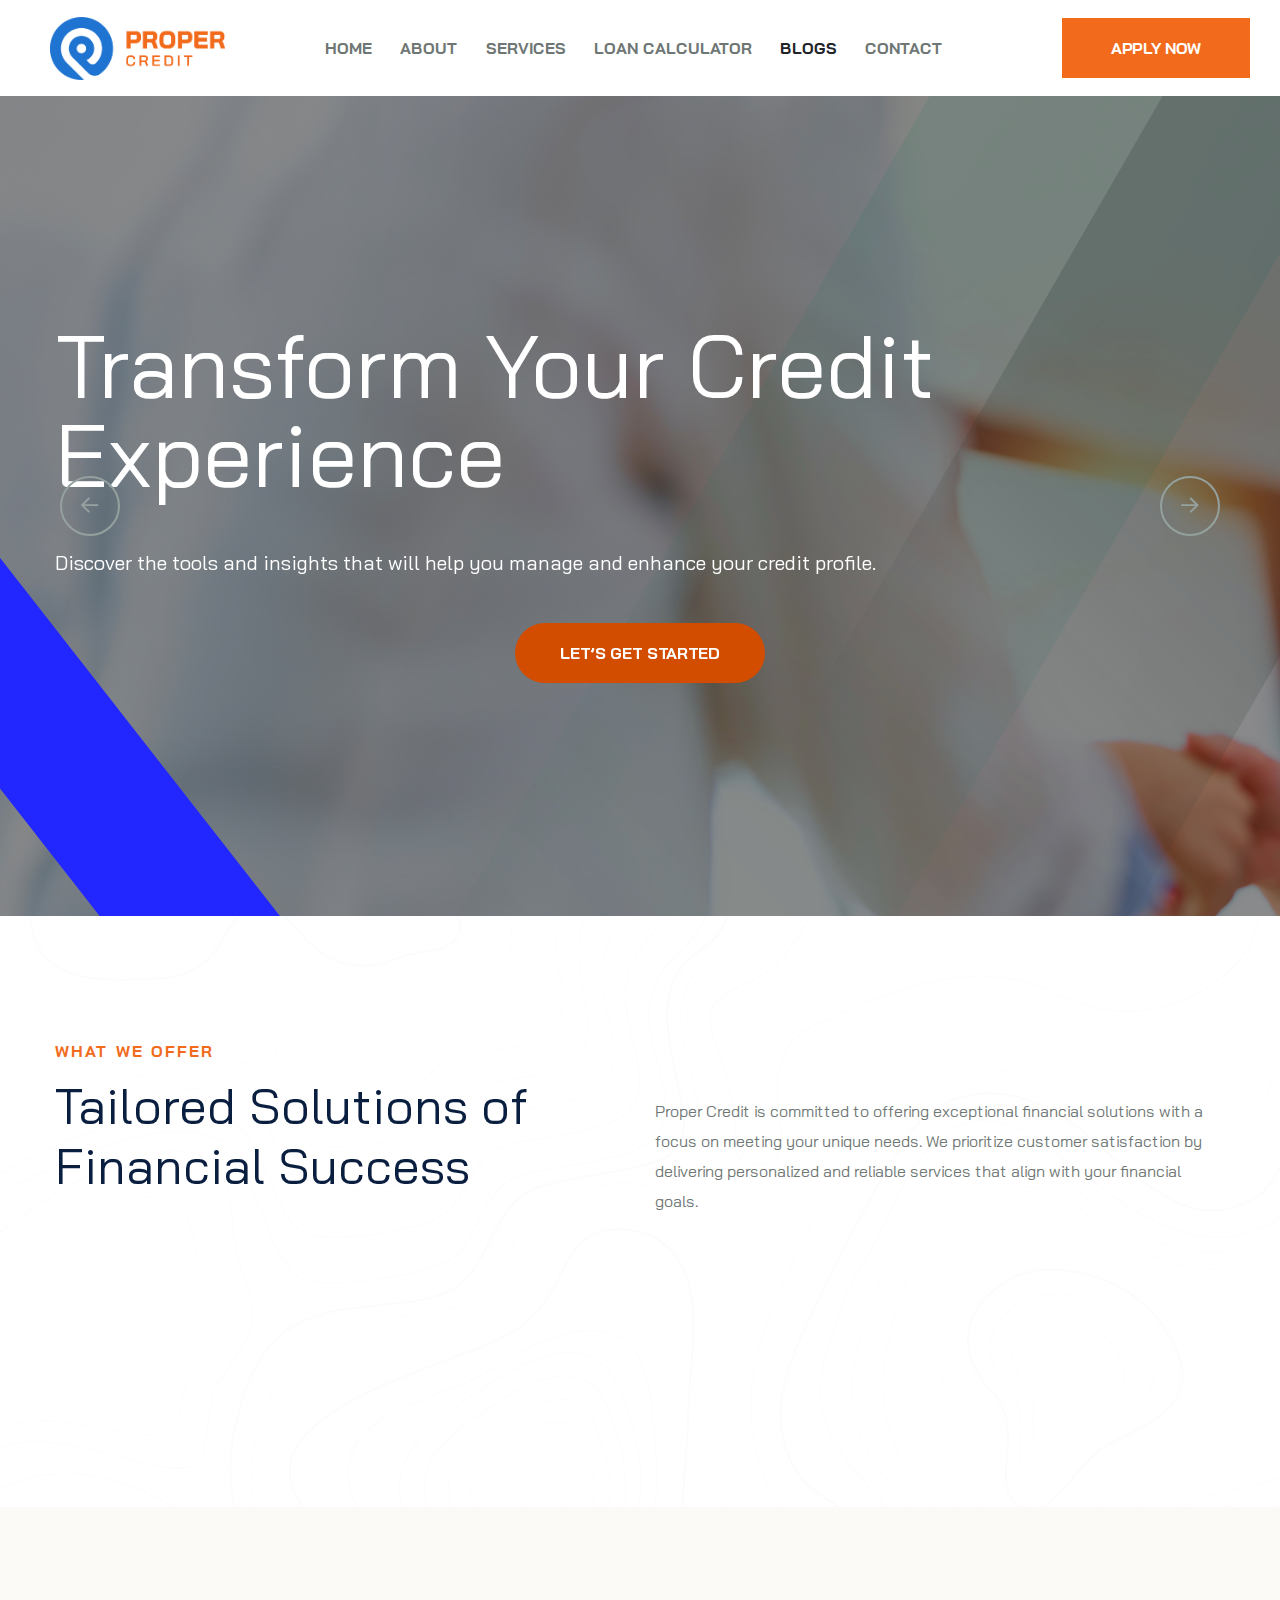
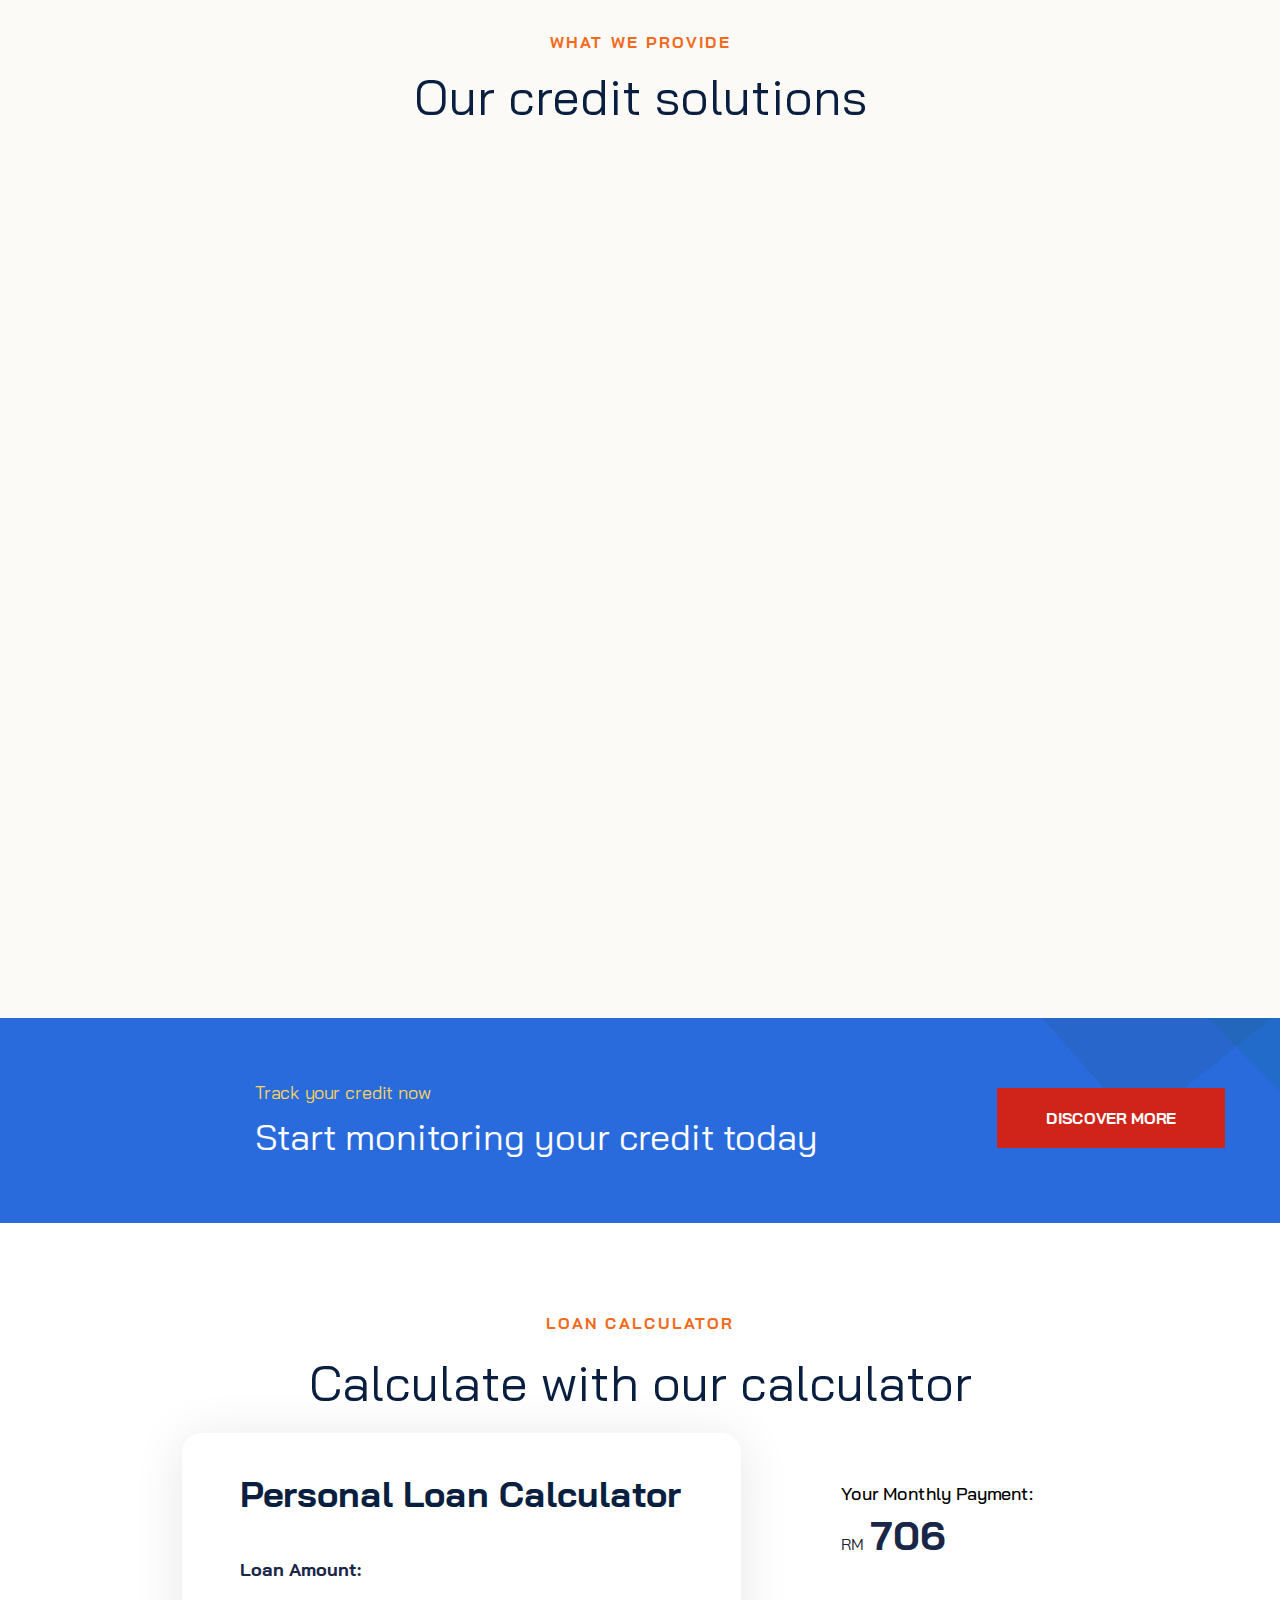
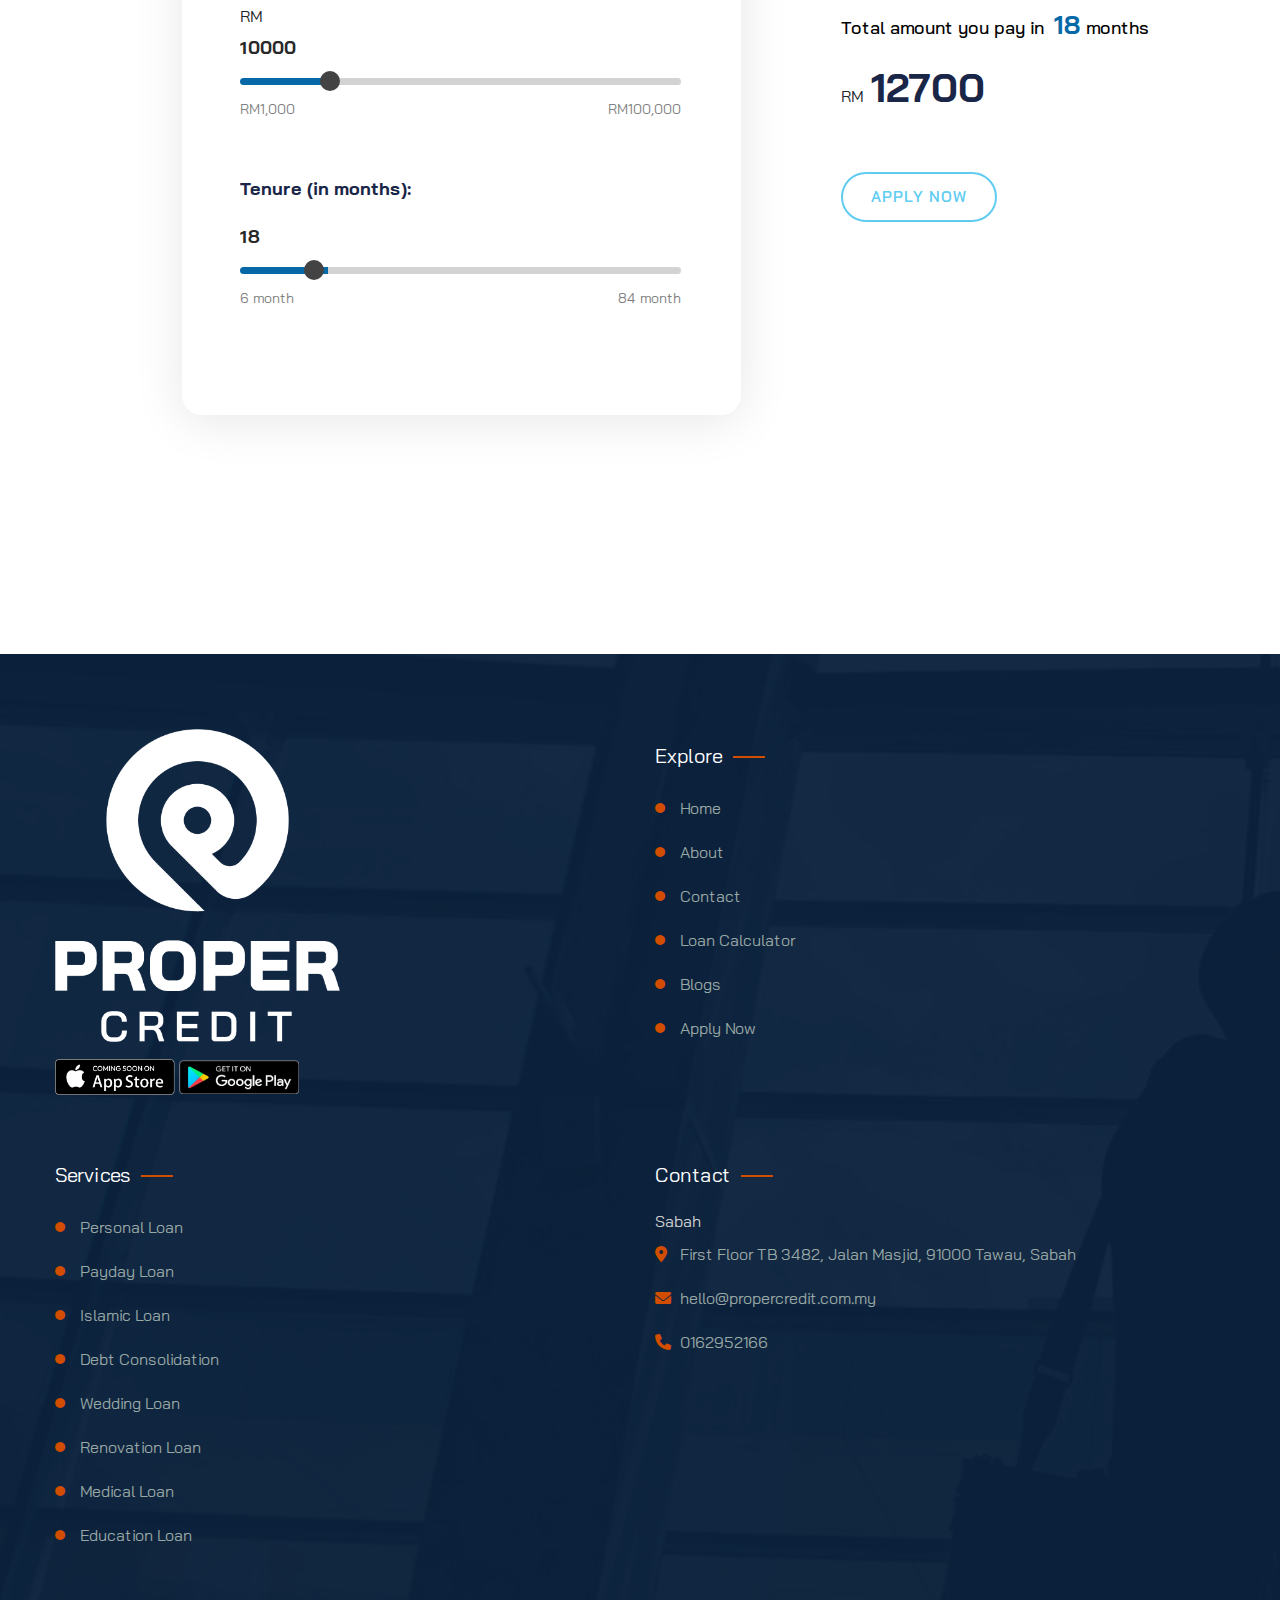
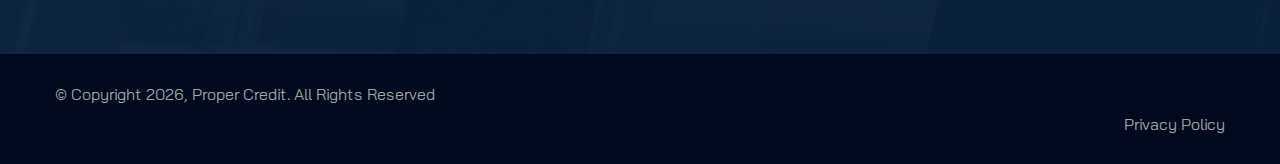
==== index.html @ 8c6d85bd "first commit" ====
<!doctype html>
<html class="no-js" lang="en">

<head>
   <meta charset="utf-8">
   <meta http-equiv="x-ua-compatible" content="ie=edge">
   <title>Proper Credit</title>
   <meta name="description" content="">
   <meta name="viewport" content="width=device-width, initial-scale=1">

   <!-- Place favicon.ico in the root directory -->
   <link rel="shortcut icon" type="image/x-icon" href="assets/img/logo/Proper Credit Logo - ICON.png">

   <!-- CSS here -->
   <link rel="stylesheet" href="assets/css/bootstrap.css">
   <link rel="stylesheet" href="assets/css/meanmenu.css">
   <link rel="stylesheet" href="assets/css/animate.css">
   <link rel="stylesheet" href="assets/css/swiper-bundle.css">
   <link rel="stylesheet" href="assets/css/slick.css">
   <link rel="stylesheet" href="assets/css/nouislider.css">
   <link rel="stylesheet" href="assets/css/magnific-popup.css">
   <link rel="stylesheet" href="assets/css/font-awesome-pro.css">
   <link rel="stylesheet" href="assets/css/flaticon.css">
   <link rel="stylesheet" href="assets/css/spacing.css">
   <link rel="stylesheet" href="assets/css/main.css">
</head>

<body>
   <!--[if lte IE 9]>
      <p class="browserupgrade">You are using an <strong>outdated</strong> browser. Please <a href="https://browsehappy.com/">upgrade your browser</a> to improve your experience and security.</p>
      <![endif]-->
   <!-- pre loader area start -->
   <div id="loading">
      <div id="loading-center">
         <div id="loading-center-absolute">
            <div class="object" id="object_one"></div>
            <div class="object" id="object_two"></div>
            <div class="object" id="object_three"></div>
            <div class="object" id="object_four"></div>
         </div>
      </div>
   </div>
   <!-- pre loader area end -->

<!-- back to top start -->
<div class="back-to-top-wrapper">
   <button id="back_to_top" type="button" class="back-to-top-btn">
      <svg width="12" height="7" viewBox="0 0 12 7" fill="none" xmlns="http://www.w3.org/2000/svg">
         <path d="M11 6L6 1L1 6" stroke="currentColor" stroke-width="1.5" stroke-linecap="round"
            stroke-linejoin="round" />
      </svg>
   </button>
</div>
<!-- back to top end -->
<!-- search popup start -->
<div class="search__popup z-index-8">
   <div class="container">
      <div class="row">
         <div class="col-xxl-12">
            <div class="search__wrapper">
               <div class="search__top d-flex justify-content-between align-items-center">
                  <div class="search__logo">
                     <a href="/"><img src="assets/img/logo/Proper Credit Logo - HORIZONTAL.png" alt=""></a>
                  </div>
                  <div class="search__close">
                     <button type="button" class="search__close-btn search-close-btn">
                        <svg width="18" height="18" viewBox="0 0 18 18" fill="none"
                           xmlns="http://www.w3.org/2000/svg">
                           <path d="M17 1L1 17" stroke="currentColor" stroke-width="1.5" stroke-linecap="round"
                              stroke-linejoin="round" />
                           <path d="M1 1L17 17" stroke="currentColor" stroke-width="1.5" stroke-linecap="round"
                              stroke-linejoin="round" />
                        </svg>
                     </button>
                  </div>
               </div>
               <!-- <div class="search__form">
                  <form action="#">
                     <div class="search__input">
                        <input class="search-input-field" type="text" placeholder="Type here to search...">
                        <span class="search-focus-border"></span>
                        <button type="submit">
                           <svg width="20" height="20" viewBox="0 0 20 20" fill="none"
                              xmlns="http://www.w3.org/2000/svg">
                              <path
                                 d="M9.55 18.1C14.272 18.1 18.1 14.272 18.1 9.55C18.1 4.82797 14.272 1 9.55 1C4.82797 1 1 4.82797 1 9.55C1 14.272 4.82797 18.1 9.55 18.1Z"
                                 stroke="currentColor" stroke-width="1.5" stroke-linecap="round"
                                 stroke-linejoin="round" />
                              <path d="M19.0002 19.0002L17.2002 17.2002" stroke="currentColor" stroke-width="1.5"
                                 stroke-linecap="round" stroke-linejoin="round" />
                           </svg>
                        </button>
                     </div>
                  </form>
               </div> -->
            </div>
         </div>
      </div>
   </div>
</div>
<div class="search-popup-overlay"></div>
<!-- search popup end -->
<!-- header area start -->
<header class="main-header d-none d-lg-block">
   <div class="tp-header">
      <div id="header-sticky" class="tp-header__wrapper-inner white-bg">
         <div class="tp-header__logo white-bg">
            <a href="/"><img src="assets/img/logo/Proper Credit Logo - HORIZONTAL.png" alt=""></a>
         </div>
         <div class="tp-header__main-header">
            <div class="tp-main-menu">
               <div class="tp-header__bottom d-flex align-items-center justify-content-between">
                  <div class="main-menu">
                     <div class="tp-header__wrapper-inner">
                        <div class="tp-header__menu text-center ">
                           <nav id="mobile-menu">
                              <ul>
                                 <li><a href="/">Home</a>
                                    <!-- <ul class="sub-menu">
                                       <li><a href="/">Home style 01</a></li>
                                       <li><a href="index-2">Home style 02</a></li>
                                       <li><a href="index-3">Home style 03</a></li>
                                    </ul> -->
                                 </li>
                                 <li><a href="about">About</a>
                                    <!-- <ul class="sub-menu">
                                       <li><a href="Insurance_01">Insurance 01</a></li>
                                       <li><a href="Insurance_02">Insurance 02</a></li>
                                       <li><a href="Insurance_03">Insurance 03</a></li>
                                       <li><a href="Insurance-details">Insurance Details</a></li>
                                    </ul> -->
                                 </li>

                                 <li><a href="Personal-Loan">Services</a>
                                    <ul class="sub-menu">
                                       <li><a href="Personal-Loan">Personal Loan</a></li>
                                       <li><a href="Payday-Loan">Payday Loan</a></li>
                                       <li><a href="Islamic-Loan">Islamic Loan</a></li>
                                       <li><a href="Debt-Consolidation">Debt Consolidation</a></li>
                                       <li><a href="Wedding-Loan">Wedding Loan</a></li>
                                       <li><a href="Renovation-Loan">Renovation Loan</a></li>
                                       <li><a href="Medical-Loan">Medical Loan</a></li>
                                       <li><a href="Education-Loan">Education Loan</a></li>
                                    </ul>
                                 </li>
                                 <li><a href="/?scrollTo=calculator" id="calculatorLink">Loan Calculator</a>
                                    <!-- <ul class="sub-menu">
                                       <li><a href="about">About</a></li>
                                       <li><a href="team">Team</a></li>
                                       <li><a href="team-details">Team Details</a></li>
                                       <li><a href="testimonial">Testimonial</a></li>
                                       <li><a href="pricing-tables">Pricing Tables</a></li>
                                       <li><a href="faqs">Faqs</a></li>
                                       <li><a href="error">Error</a></li>
                                    </ul> -->
                                 </li>
                                 <li><a>Blogs</a>
                                    <ul class="sub-menu">
                                       <li><a href="mangsa-scam">Avoid Scam</a></li>
                                       <li><a href="borrow-from">Loan</a></li>
                                    </ul>
                                 </li>
                                 <!-- <li><a href="our-blog">News</a>
                                    <ul class="sub-menu">
                                       <li><a href="our-blog">Blog</a></li>
                                       <li><a href="blog-details">Blog Details</a></li>
                                       <li><a href="blog-sidebar">Blog Sidebar</a></li>
                                    </ul>
                                 </li> -->
                                 <li><a href="contact">Contact</a></li>
                              </ul>
                           </nav>
                        </div>
                     </div>
                  </div> 
                  
                  <div class="tp-header__right-box d-flex justify-content-end align-items-center">
                     <div class="tp-header__right d-flex align-items-center">
                        
                        <div class="tp-header-btn">
                           <a class="tp-btn" href="apply-form">Apply Now</a>
                        </div>

                        <!-- language switcher -->
                        <!-- <div class="language-switch">
                           <div class="switch">
                              <input id="language-toggle" class="check-toggle check-toggle-round-flat" type="checkbox"
                              data-language="en">
                                 <label for="language-toggle"></label>
                                    <span class="on">EN</span>
                                       <span>&nbsp; | &nbsp;</span>
                                    <span class="off">&nbsp;BM</span>
                              </div>
                         </div>                         -->
                     <div class="sidebar__menu">
                        <a class="tp-menu-bar text-black" href="#"><i class="fa-solid fa-bars"></i></a>
                     </div>
                  </div>
               </div>
            </div>
         </div>
      </div>
   </div>
</header>
<div class="mobile-header d-lg-none ">
   <div class="container">
      <div class="row align-items-center">
         <div class="col-6">
            <div class="mobile__logo">
               <a href="/"><img src="assets/img/logo/Proper Credit Logo - HORIZONTAL.png" alt=""></a>
            </div>
         </div>
         <div class="col-6">
            <div class="mobile__menu text-end">
               <a class="tp-menu-bar" href="javascript:void(0)"><i class="fa-solid fa-bars"></i></a>
            </div>
         </div>
      </div>
   </div>
</div>
<!-- header area end -->
<!-- tp-offcanvus-area-start -->
<div class="tpoffcanvas-area">
   <div class="offcanvas__wrapper">
      <div class="tpoffcanvas">
         <div class="tpoffcanvas__close-btn">
            <button class="close-btn"><i class="fal fa-times"></i></button>
         </div>
         <div class="tpoffcanvas__logo">
            <a href="/"><img src="assets/img/logo/Proper Credit Logo - HORIZONTAL.png" alt=""></a>
         </div>
          <div class="mobile-menu"></div>

         <!-- language switcher -->
         <!-- <div class="language-switch">
            <div class="switch">
               <input id="language-toggle" class="check-toggle check-toggle-round-flat" type="checkbox"
               data-language="en">
                  <label for="language-toggle"></label>
                     <span class="on">EN</span>
                        <span>&nbsp; | &nbsp;</span>
                     <span class="off">&nbsp;BM</span>
               </div>
          </div> -->
          
         <!-- <div class="tpoffcanvas__contact">
            <h4 class="tpoffcanvas__title">Contacts</h4>
            <div class="tpoffcanvas__contact-content d-flex">
               <div class="tpoffcanvas__contact-content-icon">
                  <i class="fa-sharp fa-solid fa-location-dot"></i>
               </div>
               <div class="tpoffcanvas__contact-content-content">
                  <a
                     href="https://www.google.com/maps/search/86+Road+Broklyn+Street,+600+New+York,+USA/@40.6897806,-74.0278086,12z/data=!3m1!4b1">86
                     Road Broklyn Street, 600 </a>
               </div>
            </div>
            <div class="tpoffcanvas__contact-content d-flex">
               <div class="tpoffcanvas__contact-content-icon">
                  <i class="fa-solid fa-envelope"></i>
               </div>
               <div class="tpoffcanvas__contact-content-content">
                  <a href="mailto:needhelp@company.com"> Needhelp@company.com </a>
               </div>
            </div>
            <div class="tpoffcanvas__contact-content d-flex">
               <div class="tpoffcanvas__contact-content-icon">
                  <i class="fa-solid fa-phone"></i>
               </div>
               <div class="tpoffcanvas__contact-content-content">
                  <a href="tel:01310-069824"> +92 666 888 0000</a>
               </div>
            </div>
         </div>
         <div class="tpoffcanvas__social">
            <a class="icon facebook" href="#"><i class="fab fa-facebook-f"></i></a>
            <a class="icon twitter" href="#"><i class="fab fa-twitter"></i></a>
            <a class="icon youtube" href="#"><i class="fab fa-youtube"></i></a>
            <a class="icon linkedin" href="#"><i class="fab fa-linkedin"></i></a>
         </div> -->
      </div>
   </div>
</div>
<div class="body-overlay"></div>
   <!-- tp-offcanvus-area-end -->
   <!-- slider area start -->
   <div class="tp-slider__area p-relative">
      <div class="hero-active-3 swiper-container">
         <div class="swiper-wrapper">
            <div class="swiper-slide ">
               <div
                  class="slider-item single-slider tp-slider-overlay tp-slider__height d-flex align-items-center p-relative z-index-1 ">
                  <div class="tp-slider__bg" data-background="assets/img/bg/banner-1.jpg"></div>
                  <div class="tp-slider-3__bg-3"></div>
                  <div class="tp-slider-3__shap-left z-index-5"></div>
                  <div class="tp-slider-3__shap z-index-2">
                     <img class="shap-1" src="assets/img/slider/shape5.png" alt="">
                  </div>
                  <div class="container">
                     <div class="row">
                        <div class="col-xl-12">
                           <div class="tp-slider-3__content p-relative text-center z-index-1">
                              <h2 class="tp-slider-title mb-50">Transform Your Credit Experience</h2>
                              <p class="tp-slider-pragrap">Discover the tools and insights that will help you manage and enhance your credit profile.</p>
                              <div class="tp-slide-btn-box">
                                 <a class="tp-btn-3" href="about">let’s Get Started</a>
                              </div>
                           </div>
                        </div>
                     </div>
                  </div>
               </div>
            </div>
            <div class="swiper-slide ">
               <div
                  class="slider-item single-slider tp-slider-overlay tp-slider__height d-flex align-items-center p-relative z-index-1 ">
                  <div class="tp-slider__bg" data-background="assets/img/bg/banner-2.jpg"></div>
                  <div class="tp-slider-3__bg-3"></div>
                  <!-- <div class="tp-slider-3__shap-left z-index-5"></div> -->
                  <!-- <div class="tp-slider-3__shap z-index-2">
                     <img class="shap-1" src="assets/img/slider/shape5.png" alt="">
                  </div> -->
                  <div class="container">
                     <div class="row">
                        <div class="col-xl-12">
                           <div class="tp-slider-3__content p-relative text-center z-index-1">
                              <h2 class="tp-slider-title mb-50">Master Your Credit Future</h2>
                              <p class="tp-slider-pragrap">Gain access to expert advice and resources to shape a stronger financial future.</p>
                              <div class="tp-slide-btn-box">
                                 <a class="tp-btn-3" href="about">let’s Get Started</a>
                              </div>
                           </div>
                        </div>
                     </div>
                  </div>
               </div>
            </div>
            <div class="swiper-slide ">
               <div
                  class="slider-item single-slider tp-slider-overlay tp-slider__height d-flex align-items-center p-relative z-index-1 ">
                  <div class="tp-slider__bg" data-background="assets/img/bg/banner-3.jpg"></div>
                  <div class="tp-slider-3__bg-3"></div>
                  <div class="tp-slider-3__shap-left z-index-5"></div>
                  <div class="tp-slider-3__shap z-index-2">
                     <img class="shap-1" src="assets/img/slider/shape5.png" alt="">
                  </div>
                  <div class="container">
                     <div class="row">
                        <div class="col-xl-12">
                           <div class="tp-slider-3__content p-relative text-center z-index-1">
                              <h2 class="tp-slider-title mb-50">Navigate Credit with Confidence</h2>
                              <p class="tp-slider-pragrap">Empower yourself with knowledge and strategies to make informed financial decisions.</p>
                              <div class="tp-slide-btn-box">
                                 <a class="tp-btn-3 " href="about">let’s Get Started</a>
                              </div>
                           </div>
                        </div>
                     </div>
                  </div>
               </div>
            </div>
         </div>
      </div>
      <div class="tp-slider-3__nav slider-arrow-style">
         <button class="tpslick-prev"><i class="fa-regular fa-arrow-right"></i></button>
         <button class="tpslick-next"> <i class="fa-regular fa-arrow-left"></i></button>
      </div>
   </div>
   <!-- slider area end -->

   <!-- feature area start -->
   <div class="tp-feature-3__area p-relative fix pt-120 pb-100 white-bg">
      <div class="tp-feature-3__bg-amg">
         <img src="assets/img/features/features-shap-bg.png" alt="">
      </div>
      <div class="container">
         <div class="row">
            <div class="col-xl-6  col-lg-6">
               <div class="tp-section-box text-start mb-30">
                  <div class="tp-section-subtitle mb-10">WHAT WE OFFER</div>
                  <h2 class="tp-section-title mb-10"> Tailored Solutions  of Financial Success</h2>
               </div>
            </div>
            <div class="col-xl-6 col-lg-6">
               <p class="tp-section-pre mt-60">Proper Credit is committed to offering exceptional financial solutions with a focus on meeting your unique needs. We prioritize customer satisfaction by delivering personalized and reliable services that align with your financial goals. </p>
            </div>
         </div>
         <div class="row">
            <div class="col-xl-4 col-lg-4 col-md-6 col-sm-6">
               <div class=" swiper-slide tp-team-2__item text-center pt-30 wow fadeInUp" data-wow-duration="1.5s"
                  data-wow-delay="300ms">
                  
                  <div class="tp-team-2__content p-relative">
                     <!-- <div class="tp-team-2__share">
                        <a href="team-details"><i class="flaticon-lowest-price icon-large"></i></a>
                     </div> -->
                     <div class="tpchoose-3__icon">
                        <i class="flaticon-lowest-price"></i>
                     </div>
                     <h4 class="tp-team-titile">Low Interest Rates</h4>
                     <span>Regardless of the loan type, we have the <br>ability to cater your financial needs</span>
                  </div>
               </div>
            </div>
            <div class="col-xl-4 col-lg-4 col-md-6 col-sm-6">
               <div class=" swiper-slide tp-team-2__item text-center pt-30 wow fadeInUp" data-wow-duration="1.5s"
                  data-wow-delay="300ms">
                  <!-- <div class="tp-team-2__box fix">
                     <div class="tp-team-2__thumb">
                     </div>
                  </div> -->
                  <div class="tp-team-2__content p-relative">
                     <div class="tpchoose-3__icon">
                        <i class="flaticon-administration"></i>
                     </div>
                     <h4 class="tp-team-titile">Transparency</h4>
                     <span>We solve financial issues and keep you <br>informed throughout the process</span>
                  </div>
               </div>
            </div>
            <div class="col-xl-4 col-lg-4 col-md-6 col-sm-6">
               <div class=" swiper-slide tp-team-2__item text-center pt-30 wow fadeInUp" data-wow-duration="1.5s"
                  data-wow-delay="300ms">
                  
                  <div class="tp-team-2__content p-relative">
                     <div class="tpchoose-3__icon">
                        <i class="flaticon-cyber-security"></i>
                     </div>
                     <h4 class="tp-team-titile">Privacy & Confidentiality</h4>
                     <span>Priotizing your data privacy, adhering to the Personal Data Protection Act 2010</span>
                  </div>
               </div>
            </div>
         </div>
      </div>
   </div>
   <!-- feature area end -->
   <!---service area start-->
   <div class="searvice-area grey-bg-1 pt-120 pb-90">
      <div class="container">
         <div class="row">
            <div class="col-xxl-8 offset-xxl-2 col-xl-8 offset-xl-2 col-lg-10 offset-lg-1">
               <div class="tp-section-box text-center mb-30">
                  <div class="tp-section-subtitle mb-10">What We Provide </div>
                  <h2 class="tp-section-title mb-45">Our credit solutions </h2>
               </div>
            </div>
         </div>
         <div class="row">
            <div class="col-xl-3 col-lg-4 col-md-6 col-sm-6">
               <div class="tpservices wow fadeInUp" data-wow-duration="1.5s" data-wow-delay="100ms">
                  <div class="tpservices__item mb-30">
                     <div class="tpservices__thumb">
                        <div class="tpservices__service-icon">
                           <a href="Personal-Loan"><i class="fa-solid fa-arrow-right-long"></i></a>
                        </div>
                        <img src="assets/img/bg/Personal Loan 01.jpg" alt="">
                     </div>
                     <div class="tpservices__content text-left p-relative">
                        <div class="tpservices__icon">
                           <a href="Personal-Loan"> <i class="flaticon-car-insurance"></i></a>
                        </div>
                        <h3 class="tpservices__title text-bold">
                           <a href="Personal-Loan">Personal Loan</a>
                        </h3>
                        <p>Customized loans ensure manageable repayments</p>
                        <div class="tpservices__number">
                           <div class="tpservices__number-count">
                              <span>01</span>
                           </div>
                        </div>
                     </div>
                  </div>
               </div>
            </div>
            <div class="col-xl-3 col-lg-4 col-md-6 col-sm-6">
               <div class="tpservices wow fadeInUp" data-wow-duration="1.5s" data-wow-delay="300ms">
                  <div class="tpservices__item mb-30">
                     <div class="tpservices__thumb">
                        <div class="tpservices__service-icon z-index-2">
                           <a href="Payday-Loan"><i class="fa-solid fa-arrow-right-long"></i></a>
                        </div>
                        <img src="assets/img/bg/Payday Loan 01.jpg" alt="">
                     </div>
                     <div class="tpservices__content text-left p-relative">
                        <div class="tpservices__icon">
                           <!-- <a href="Insurance-details"> <i class="flaticon-house"></i></a> -->
                           <a href="Payday-Loan"><i class="flaticon-briefcase"></i></a>
                        </div>
                        <h3 class="tpservices__title text-bold">
                           <a href="Payday-Loan">Payday Loan</a>
                        </h3>
                        <p>Quick loan approvals for financial emergencies </p>
                        <div class="tpservices__number">
                           <div class="tpservices__number-count">
                              <span>02</span>
                           </div>
                        </div>
                     </div>
                  </div>
               </div>
            </div>
            <div class="col-xl-3 col-lg-4 col-md-6 col-sm-6">
               <div class="tpservices wow fadeInUp" data-wow-duration="1.5s" data-wow-delay="500ms">
                  <div class="tpservices__item mb-30">
                     <div class="tpservices__thumb">
                        <div class="tpservices__service-icon z-index-2">
                           <a href="Islamic-Loan"><i class="fa-solid fa-arrow-right-long"></i></a>
                        </div>
                        <img src="assets/img/bg/Islamic Loan 01.jpg" alt="">
                     </div>
                     <div class="tpservices__content text-left p-relative">
                        <div class="tpservices__icon">
                           <a href="Islamic-Loan"> <i class="flaticon-life-protection"></i></a>
                        </div>
                        <h3 class="tpservices__title text-bold">
                           <a href="Islamic-Loan">Islamic Loan</a>
                        </h3>
                        <p>Islamic loans strictly follow Shariah principles </p>
                        <div class="tpservices__number">
                           <div class="tpservices__number-count">
                              <span>03</span>
                           </div>
                        </div>
                     </div>
                  </div>
               </div>
            </div>
            <div class="col-xl-3 col-lg-4 col-md-6 col-sm-6">
               <div class="tpservices wow fadeInUp" data-wow-duration="1.5s" data-wow-delay="700ms">
                  <div class="tpservices__item mb-30">
                     <div class="tpservices__thumb">
                        <div class="tpservices__service-icon z-index-2">
                           <a href="Debt-Consolidation"><i class="fa-solid fa-arrow-right-long"></i></a>
                        </div>
                        <img src="assets/img/bg/Debt Consolidation 01.jpg" alt="">
                     </div>
                     <div class="tpservices__content text-left p-relative">
                        <div class="tpservices__icon">
                           <a href="Debt-Consolidation"><i class="flaticon-meeting"></i></a>
                        </div>
                        <h3 class="tpservices__title text-bold">
                           <a href="Debt-Consolidation">Debt Consolidation</a>
                        </h3>
                        <p>Consolidate debts to improve your credit score </p>
                        <div class="tpservices__number">
                           <div class="tpservices__number-count">
                              <span>04</span>
                           </div>
                        </div>
                     </div>
                  </div>
               </div>
            </div>
            <div class="col-xl-3 col-lg-4 col-md-6 col-sm-6">
               <div class="tpservices wow fadeInUp" data-wow-duration="1.5s" data-wow-delay="900ms">
                  <div class="tpservices__item mb-30">
                     <div class="tpservices__thumb">
                        <div class="tpservices__service-icon z-index-2">
                           <a href="Wedding-Loan"><i class="fa-solid fa-arrow-right-long"></i></a>
                        </div>
                        <img src="assets/img/bg/Wedding Loan 01.jpg" alt="">

                     </div>
                     <div class="tpservices__content text-left p-relative">
                        <div class="tpservices__icon">
                           <!-- <a href="Insurance-details"><i class="flaticon-briefcase"></i></a> -->
                           <a href="Wedding-Loan"> <i class="flaticon-diamond"></i></a>
                        </div>
                        <h3 class="tpservices__title text-bold">
                           <a href="Wedding-Loan">Wedding Loan</a>
                        </h3>
                        <p>Flexible wedding loans to fit your budget </p>
                        <div class="tpservices__number">
                           <div class="tpservices__number-count">
                              <span>05</span>
                           </div>
                        </div>
                     </div>
                  </div>
               </div>
            </div>
            <div class="col-xl-3 col-lg-4 col-md-6 col-sm-6">
               <div class="tpservices wow fadeInUp" data-wow-duration="1.5s" data-wow-delay="1100ms">
                  <div class="tpservices__item mb-30">
                     <div class="tpservices__thumb z-index-2">
                        <div class="tpservices__service-icon">
                           <a href="Renovation-Loan"><i class="fa-solid fa-arrow-right-long"></i></a>
                        </div>
                        <img src="assets/img/bg/Renovation Loan 01.jpg" alt="">

                     </div>
                     <div class="tpservices__content text-left p-relative">
                        <div class="tpservices__icon">
                           <!-- <a href="Insurance-details"><i class="flaticon-airplane"></i></a> -->
                           <a href="Renovation-Loan"> <i class="flaticon-house"></i></a>
                        </div>
                        <h3 class="tpservices__title text-bold">
                           <a href="Renovation-Loan">Renovation Loan</a>
                        </h3>
                        <p>Tailored loans for minor or major renovations </p>
                        <div class="tpservices__number">
                           <div class="tpservices__number-count">
                              <span>06</span>
                           </div>
                        </div>
                     </div>
                  </div>
               </div>
            </div>
            <div class="col-xl-3 col-lg-4 col-md-6 col-sm-6">
               <div class="tpservices wow fadeInUp" data-wow-duration="1.5s" data-wow-delay="1300ms">
                  <div class="tpservices__item mb-30">
                     <div class="tpservices__thumb z-index-2">
                        <div class="tpservices__service-icon">
                           <a href="Medical-Loan"><i class="fa-solid fa-arrow-right-long"></i></a>
                        </div>
                        <img src="assets/img/bg/Medical Loan 01.jpg" alt="">

                     </div>
                     <div class="tpservices__content text-left p-relative">
                        <div class="tpservices__icon">
                           <!-- <a href="Insurance-details"> <i class="flaticon-fire"></i></a> -->
                           <a href="Medical-Loan"><i class="flaticon-heartbeat"></i></a>
                        </div>
                        <h3 class="tpservices__title text-bold">
                           <a href="Medical-Loan">Medical Loan</a>
                        </h3>
                        <p>Quick funds for medical expenses available</p>
                        <div class="tpservices__number">
                           <div class="tpservices__number-count">
                              <span>07</span>
                           </div>
                        </div>
                     </div>
                  </div>
               </div>
            </div>
            <div class="col-xl-3 col-lg-4 col-md-6 col-sm-6">
               <div class="tpservices wow fadeInUp" data-wow-duration="1.5s" data-wow-delay="1500ms">
                  <div class="tpservices__item mb-30">
                     <div class="tpservices__thumb z-index-2">
                        <div class="tpservices__service-icon">
                           <a href="Education-Loan"><i class="fa-solid fa-arrow-right-long"></i></a>
                        </div>
                        <img src="assets/img/bg/Education Loan 01.jpg" alt="">
                     </div>
                     <div class="tpservices__content text-left p-relative">
                        <div class="tpservices__icon">
                           <a href="Education-Loan"> <i class="flaticon-solution"></i></a>
                        </div>
                        <h3 class="tpservices__title text-bold">
                           <a href="Education-Loan">Education Loan</a>
                        </h3>
                        <p>Education loans with competitive rates </p>
                        <div class="tpservices__number">
                           <div class="tpservices__number-count">
                              <span>08</span>
                           </div>
                        </div>
                     </div>
                  </div>
               </div>
            </div>
         </div>
      </div>
   </div>
   <!-- service area end -->
  
   

   <!-- cta area start -->
   <div class="tp-cta-3__area theme-bg fix p-relative pt-60 pb-55">
      <!-- <div class="tp-cta3-left-bg">
         <img class="w-100" src="assets/img/cta/cta-home.png" alt="">
      </div> -->
      <!-- <div class="tp-cta-3__shap">
         <img src="assets/img/cta/shap2.png" alt="">
      </div> -->
      <div class="tp-cta-3__shap2">
         <img src="assets/img/cta/shap3.png" alt="">
      </div>
      <div class="container">
         <div class="row align-items-center">
            <div class="offset-xl-2 col-xl-6 col-lg-8 col-md-8 col-sm-12 col-12">
               <div class="tp-cta-3__left">
                  <!-- <div class="tp-cta-3__icon">
                     <span> <i class="flaticon-claim"></i></span>
                  </div> -->
                  <div class="tp-cta-3__info">
                     <span class="sub-text-cta">Track your credit now</span>
                     <h3 class="cta-titile white-text">Start monitoring your credit today</h3>
                  </div>
               </div>
            </div>
            <div class="col-xl-4  col-lg-4 col-md-4 col-sm-12 col-12">
               <div class="tp-cta-3__right text-end">
                  <div class="tp-cta-3__btn">
                     <a class="tp-btn-black" href="about">DISCOVER MORE</a>
                  </div>
               </div>
            </div>
         </div>
      </div>
   </div>
   <!-- cta area end -->
   <!-- blog  area start -->
   <div class="projects-area projects-area-margin pt-85 mlr pb-100">
      
      <section id="calculator">
         <div class="tp-team-area mlr pb-90">
            <div class="container-fluid">
               <div class="row">
                  <div class="col-xxl-8 offset-xxl-2 col-xl-8 offset-xl-2 col-lg-10 offset-lg-1">
                     <div class="tp-section-box text-center">
                        <div class="tp-section-subtitle pb-15">LOAN CALCULATOR</div>
                        <h2 class="tp-section-title mb-20">Calculate with our calculator</h2>
                     </div>
                  </div>
               </div>
               <div class="row">
                  <div class="col-xl-12">
                     <!-- calculator function -->
            <div class="calculator">
               <div class="loan-calculator">
                 <div class="top">
                   <h2 id="textPersonalLoanCal" style="font-weight: bold;">Personal Loan Calculator</h2>
       
                   <form action="#">
                     <div class="group">
                       <label class="title" id="textLoanAmount">Loan Amount:</label>
                       <div class="calc_output">
                         <span>RM </span><input type="number" value="10000" class="loan-amount" id="mLoanShow2" readonly>
                       </div>
                       <input type="range" class="calc__input-range1" name="mLoan" id="mLoan" value="20000" min="1000"
                         max="100000" step="1000" oninput="updateLoanAmount(this.value)"
                         style="background: linear-gradient(to right, #0669A7 0%, #0669A7 20%, #d3d3d3 20%, #d3d3d3 100%)">
                       <div class="calc__placeholders"> <span>RM1,000</span> <span>RM100,000</span></div>
                     </div>
       
                     <div class="group">
                       <label class="title" id="textTenure">Tenure (in months):</label>
                       <div class="calc_output">
                         <input type="number" value="18" class="loan-tenure" id="mLoanShow3" readonly>
                       </div>
                       <input type="range" class="calc__input-range2" name="mLoan" id="mLoan3" value="18" min="6" max="84"
                         step="6" oninput="updateLoanTenure(this.value)"
                         style="background: linear-gradient(to right, #0669A7 0%, #0669A7 20%, #d3d3d3 20%, #d3d3d3 100%)">
                       <div class="calc__placeholders"> <span>6 month</span> <span>84 month</span></div>
                     </div>
                   </form>
                   <button class="calculate-btn">Calculate</button>
                 </div>
       
                 <div class="result">
                   <div class="left">
                     <div class="loan-emi">
                       <h3 class="title" id="textYourMonthlyPayment">Your Monthly Payment: </h3>
                       <div class="value-container">
                         <span>RM &nbsp;</span>
                         <div class="value">706</div>
                       </div>
                     </div>
       
                     <div class="total-interest">
                       <h3 class="title">Interest Paid Per Month: </h3>
                       <div class="value">1234</div>
                     </div>
       
                     <div class="total-amount">
                       <h3 class="title"><span id="textTotalAmountYouPay">Total amount you pay in &nbsp;</span><span
                           class="loan-tenure-value" id="loanTenureInputDefault">18</span> &nbsp;<span
                           id="textMonths">months</span></h3>
                       <div class="value-container">
                         <span>RM &nbsp;</span>
                         <div class="value">12700</div>
                       </div>
       
                     </div>
                     <a class="cal-apply-btn" href="apply-form" id="textApplyNow3">Apply Now</a>
                   </div>
                 </div>
               </div>
             </div>
      </section>
   </div>
   <!-- blog  area end -->

   <!-- footer  area start -->
<div class="footer__area" data-background="assets/img/footer/footer-img.jpg">
   <div class="footer__top pt-90 pb-60">
      <div class="container">
         <div class="row">
            <div class="col-xxl-3 col-lg-6 col-md-6  col-sm-6">
               <div class="footer__widget footer__widget-2 pb-30">
                  <div class="footer__widget footer__widget-1 pb-10">
                     <div class="footer__logo">
                        <div class="logo col-lg-6">
                           <a href="/">
                              <!-- <img src="assets/img/logo/Proper Credit Logo (White).png" alt=""> -->
                              <img src="assets/img/logo/Proper Credit Logo (White).png" alt="">
                           </a>
                           
                        </div>
                     </div>
                     <!-- <div class="footer_logo"> -->
                        <img class="app-link" src="assets/img/logo/app-store-coming-soon.png" alt="">
                         <img class="app-link" src="assets/img/logo/google-play-logo.png" alt="">
                     <!-- </div> -->
                      <!-- Social icons -->
                     <!-- <div class="footer__widget-content">
                        <div class="footer__widget-info">
                           <div class="footer__social">
                              <ul>
                                 <li><a href="#"><i class="fa-brands fa-facebook-f"></i></a></li>
                                 <li><a href="#"><i class="fa-brands fa-twitter"></i></a></li>
                                 <li><a href="#"><i class="fa-brands fa-linkedin-in"></i></a></li>
                                 <li><a href="#"><i class="fa-brands fa-pinterest-p"></i></a></li>
                              </ul>
                           </div>
                        </div>
                     </div> -->
                  </div>
                  <!-- <h4 class="footer__widget-title footer__widget-title-2">Explore</h4>
                  <div class="footer__contact-info tp-footer__icon-space">
                     
                     <ul>
                        <li>
                           <span>
                              <i class="fa-solid fa-circle-small"></i>
                           </span>
                           <a href="/">Home</a>
                        </li>
                        <li>
                           <span>
                              <i class="fa-solid fa-circle-small"></i>
                           </span>
                           <a href='about'>About Us</a>
                        </li>
                        <li>
                           <span>
                              <i class="fa-solid fa-circle-small"></i>
                           </span>
                           <a href="contact">Contact Us</a>
                        </li>
                        <li>
                           <span>
                              <i class="fa-solid fa-circle-small"></i>
                           </span>
                           <a href="">Personal Loan Calculator</a>
                        </li>
                        <li>
                           <span>
                              <i class="fa-solid fa-circle-small"></i>
                           </span>
                           <a href="mangsa-scam">Blogs</a>
                        </li>
                        <li>
                           <span>
                              <i class="fa-solid fa-circle-small"></i>
                           </span>
                           <a href="apply-form">Apply Now</a>
                        </li>

                     </ul>
                  </div> -->
               </div>
            </div>
            <div class="col-xxl-3 col-lg-6 col-md-6 col-sm-6">
               <div class="footer__widget footer__widget-2 pb-30">
                  <!-- explore -->
                  <h4 class="footer__widget-title footer__widget-title-2">Explore</h4>
                  <div class="footer__contact-info tp-footer__icon-space">
                     
                     <ul>
                        <li>
                           <span>
                              <i class="fa-solid fa-circle-small"></i>
                           </span>
                           <a href="/">Home</a>
                        </li>
                        <li>
                           <span>
                              <i class="fa-solid fa-circle-small"></i>
                           </span>
                           <a href='about'>About</a>
                        </li>
                        <li>
                           <span>
                              <i class="fa-solid fa-circle-small"></i>
                           </span>
                           <a href="contact">Contact</a>
                        </li>
                        <li>
                           <span>
                              <i class="fa-solid fa-circle-small"></i>
                           </span>
                           <a href="/?scrollTo=calculator" id="calculatorLink">Loan Calculator</a>
                        </li>
                        <li>
                           <span>
                              <i class="fa-solid fa-circle-small"></i>
                           </span>
                           <a href="mangsa-scam">Blogs</a>
                        </li>
                        <li>
                           <span>
                              <i class="fa-solid fa-circle-small"></i>
                           </span>
                           <a href="apply-form">Apply Now</a>
                        </li>

                     </ul>
                  </div>
                  <!-- explore ends-->
                  <!-- <h4 class="footer__widget-title footer__widget-title-2">Services</h4>
                  <div class="footer__contact-info tp-footer__icon-space">
                     
                     <ul>
                        
                        <li>
                           <span>
                              <i class="fa-solid fa-circle-small"></i>
                           </span>
                           <a href="Personal-Loan" target="_blank">Personal Loan</a>
                        </li>
                        <li>
                           <span>
                              <i class="fa-solid fa-circle-small"></i>
                           </span>
                           <a href="Payday-Loan">Payday Loan</a>
                        </li>
                        <li>
                           <span>
                              <i class="fa-solid fa-circle-small"></i>
                           </span>
                           <a href="Islamic-Loan">Islamic Loan</a>
                        </li>
                        <li>
                           <span>
                              <i class="fa-solid fa-circle-small"></i>
                           </span>
                           <a href="Debt-Consolidation">Debt Consolidation</a>
                        </li>
                        <li>
                           <span>
                              <i class="fa-solid fa-circle-small"></i>
                           </span>
                           <a href="Wedding-Loan">Wedding Loan</a>
                        </li>
                        <li>
                           <span>
                              <i class="fa-solid fa-circle-small"></i>
                           </span>
                           <a href="Renovation-Loan">Renovation Loan</a>
                        </li>
                        <li>
                           <span>
                              <i class="fa-solid fa-circle-small"></i>
                           </span>
                           <a href="Medical-Loan">Medical Loan</a>
                        </li>
                        <li>
                           <span>
                              <i class="fa-solid fa-circle-small"></i>
                           </span>
                           <a href="Education-Loan">Education Loan</a>
                        </li>
                     </ul>
                  </div> -->
               </div>
            </div>
            <div class="col-xxl-3 col-lg-6 col-md-6 col-sm-6">
               <div class="footer__widget footer__widget-2 pb-30">
                  <!-- services -->
                  <h4 class="footer__widget-title footer__widget-title-2">Services</h4>
                  <div class="footer__contact-info tp-footer__icon-space">
                     
                     <ul>
                        
                        <li>
                           <span>
                              <i class="fa-solid fa-circle-small"></i>
                           </span>
                           <a href="Personal-Loan" target="_blank">Personal Loan</a>
                        </li>
                        <li>
                           <span>
                              <i class="fa-solid fa-circle-small"></i>
                           </span>
                           <a href="Payday-Loan">Payday Loan</a>
                        </li>
                        <li>
                           <span>
                              <i class="fa-solid fa-circle-small"></i>
                           </span>
                           <a href="Islamic-Loan">Islamic Loan</a>
                        </li>
                        <li>
                           <span>
                              <i class="fa-solid fa-circle-small"></i>
                           </span>
                           <a href="Debt-Consolidation">Debt Consolidation</a>
                        </li>
                        <li>
                           <span>
                              <i class="fa-solid fa-circle-small"></i>
                           </span>
                           <a href="Wedding-Loan">Wedding Loan</a>
                        </li>
                        <li>
                           <span>
                              <i class="fa-solid fa-circle-small"></i>
                           </span>
                           <a href="Renovation-Loan">Renovation Loan</a>
                        </li>
                        <li>
                           <span>
                              <i class="fa-solid fa-circle-small"></i>
                           </span>
                           <a href="Medical-Loan">Medical Loan</a>
                        </li>
                        <li>
                           <span>
                              <i class="fa-solid fa-circle-small"></i>
                           </span>
                           <a href="Education-Loan">Education Loan</a>
                        </li>
                     </ul>
                  </div>
                  <!-- services ends -->

                  
               </div>
            </div>
            <div class="col-xxl-3 col-lg-6 col-md-6 col-sm-6">
               <div class="footer__widget footer__widget-2 pb-30">
                  <h4 class="footer__widget-title footer__widget-title-2">Contact</h4>
                  <div class="footer__contact-info tp-footer__icon-space">
                     <h6 class="white-color text-bold">Sabah</h6>
                     <ul>
                        <li>
                           <span>
                              <i class="fa-sharp fa-solid fa-location-dot"></i>
                           </span>
                           <a href="https://maps.app.goo.gl/MxCwZEtQA2UDDvd97" target="_blank">First Floor TB 3482, Jalan Masjid, 91000 Tawau, Sabah</a>
                        </li>
                        <li>
                           <span>
                              <i class="fa-sharp fa-solid fa-envelope"></i>
                           </span>
                           <a href="mailto:hello@propercredit.com.my">hello@propercredit.com.my</a>
                        </li>
                        <li>
                           <span>
                              <i class="fa-sharp fa-solid fa-phone"></i>
                           </span>
                           <a href="https://wa.link/jc2grh">0162952166</a> 
                        </li>
                        
                     </ul>
                     <!-- <h6 class="white-color text-bold">Johor Bahru, Johor Branch</h6>
                     <ul>
                        <li>
                           <span>
                              <i class="fa-sharp fa-solid fa-location-dot"></i>
                           </span>
                           <a href="">36A, Jalan Sagu 8, Taman Daya, 81100 Johor Bahru, Johor</a>
                        </li>
                     </ul> -->
                  </div>
               </div>
            </div>
         </div>
      </div>
   </div>
   <div class="footer__bottom blue-bg-1 pt-25 pb-25">
      <div class="container">
         <div class="footer__bottom-inner">
            <div class="row">
               <div class="col-xxl-6">
                     <div class="footer__copyright text-left">
                        <p>© Copyright <span id="currentYear"></span>, Proper Credit. All Rights Reserved</p>
                      </div>
                  </div>
               <div class="col-xxl-6">
                  <div class="footer__copyright text-end">
                     <p><a href="privacy-policy">Privacy Policy</a></p>
                  </div>
               </div>
            </div>
         </div>
      </div>
   </div>
</div>
<!-- footer  area end -->
   <!-- JS here -->
   <script src="assets/js/vendor/jquery.js"></script>
   <script src="assets/js/vendor/waypoints.js"></script>
   <script src="assets/js/bootstrap-bundle.js"></script>
   <script src="assets/js/meanmenu.js"></script>
   <script src="assets/js/swiper-bundle.js"></script>
   <script src="assets/js/magnific-popup.js"></script>
   <script src="assets/js/nice-select.js"></script>
   <script src="assets/js/counterup.js"></script>
   <script src="assets/js/wow.js"></script>
   <script src="assets/js/isotope-pkgd.js"></script>
   <script src="assets/js/imagesloaded-pkgd.js"></script>
   <script src="assets/js/ajax-form.js"></script>
   <script src="assets/js/main.js"></script>
   <script src="assets/js/calculator.js"></script>
   <script>
      document.addEventListener('DOMContentLoaded', function() {
          // Get the query parameter from the URL
          const urlParams = new URLSearchParams(window.location.search);
          const scrollTo = urlParams.get('scrollTo');

          // Check if the scrollTo parameter is present
          if (scrollTo) {
              // Get the target element
              const targetElement = document.getElementById(scrollTo);

              // Scroll to the target element if it exists
              if (targetElement) {
                  targetElement.scrollIntoView({ behavior: 'smooth' });
              }

              // Remove the query parameter from the URL without reloading the page
              window.history.replaceState({}, document.title, window.location.pathname);
          }
      });

      
      // Set current year in Copyright
      document.getElementById('currentYear').textContent = new Date().getFullYear();


  </script>
</body>

</html>
---- assets/css/nouislider.css ----
/* Functional styling;
 * These styles are required for noUiSlider to function.
 * You don't need to change these rules to apply your design.
 */
.noUi-target,
.noUi-target * {
  -webkit-touch-callout: none;
  -webkit-tap-highlight-color: rgba(0, 0, 0, 0);
  -webkit-user-select: none;
  -ms-touch-action: none;
  touch-action: none;
  -ms-user-select: none;
  -moz-user-select: none;
  user-select: none;
  -moz-box-sizing: border-box;
  box-sizing: border-box;
}
.noUi-target {
  position: relative;
}
.noUi-base,
.noUi-connects {
  width: 100%;
  height: 100%;
  position: relative;
  z-index: 1;
}
/* Wrapper for all connect elements.
 */
.noUi-connects {
  overflow: hidden;
  z-index: 0;
}
.noUi-connect,
.noUi-origin {
  will-change: transform;
  position: absolute;
  z-index: 1;
  top: 0;
  right: 0;
  height: 100%;
  width: 100%;
  -ms-transform-origin: 0 0;
  -webkit-transform-origin: 0 0;
  -webkit-transform-style: preserve-3d;
  transform-origin: 0 0;
  transform-style: flat;
}
/* Offset direction
 */
.noUi-txt-dir-rtl.noUi-horizontal .noUi-origin {
  left: 0;
  right: auto;
}
/* Give origins 0 height/width so they don't interfere with clicking the
 * connect elements.
 */
.noUi-vertical .noUi-origin {
  top: -100%;
  width: 0;
}
.noUi-horizontal .noUi-origin {
  height: 0;
}
.noUi-handle {
  -webkit-backface-visibility: hidden;
  backface-visibility: hidden;
  position: absolute;
}
.noUi-touch-area {
  height: 100%;
  width: 100%;
}
.noUi-state-tap .noUi-connect,
.noUi-state-tap .noUi-origin {
  -webkit-transition: transform 0.3s;
  transition: transform 0.3s;
}
.noUi-state-drag * {
  cursor: inherit !important;
}
/* Slider size and handle placement;
 */
.noUi-horizontal {
  height: 18px;
}
.noUi-horizontal .noUi-handle {
  width: 34px;
  height: 28px;
  right: -17px;
  top: -6px;
}
.noUi-vertical {
  width: 18px;
}
.noUi-vertical .noUi-handle {
  width: 28px;
  height: 34px;
  right: -6px;
  bottom: -17px;
}
.noUi-txt-dir-rtl.noUi-horizontal .noUi-handle {
  left: -17px;
  right: auto;
}
/* Styling;
 * Giving the connect element a border radius causes issues with using transform: scale
 */
.noUi-target {
  background: #FAFAFA;
  border-radius: 4px;
  border: 1px solid #D3D3D3;
  box-shadow: inset 0 1px 1px #F0F0F0, 0 3px 6px -5px #BBB;
}
.noUi-connects {
  border-radius: 3px;
}
.noUi-connect {
  background: #3FB8AF;
}
/* Handles and cursors;
 */
.noUi-draggable {
  cursor: ew-resize;
}
.noUi-vertical .noUi-draggable {
  cursor: ns-resize;
}
.noUi-handle {
  border: 1px solid #D9D9D9;
  border-radius: 3px;
  background: #FFF;
  cursor: default;
  box-shadow: inset 0 0 1px #FFF, inset 0 1px 7px #EBEBEB, 0 3px 6px -3px #BBB;
}
.noUi-active {
  box-shadow: inset 0 0 1px #FFF, inset 0 1px 7px #DDD, 0 3px 6px -3px #BBB;
}
/* Handle stripes;
 */
.noUi-handle:before,
.noUi-handle:after {
  content: "";
  display: block;
  position: absolute;
  height: 14px;
  width: 1px;
  background: #E8E7E6;
  left: 14px;
  top: 6px;
}
.noUi-handle:after {
  left: 17px;
}
.noUi-vertical .noUi-handle:before,
.noUi-vertical .noUi-handle:after {
  width: 14px;
  height: 1px;
  left: 6px;
  top: 14px;
}
.noUi-vertical .noUi-handle:after {
  top: 17px;
}
/* Disabled state;
 */
[disabled] .noUi-connect {
  background: #B8B8B8;
}
[disabled].noUi-target,
[disabled].noUi-handle,
[disabled] .noUi-handle {
  cursor: not-allowed;
}
/* Base;
 *
 */
.noUi-pips,
.noUi-pips * {
  -moz-box-sizing: border-box;
  box-sizing: border-box;
}
.noUi-pips {
  position: absolute;
  color: #999;
}
/* Values;
 *
 */
.noUi-value {
  position: absolute;
  white-space: nowrap;
  text-align: center;
}
.noUi-value-sub {
  color: #ccc;
  font-size: 10px;
}
/* Markings;
 *
 */
.noUi-marker {
  position: absolute;
  background: #CCC;
}
.noUi-marker-sub {
  background: #AAA;
}
.noUi-marker-large {
  background: #AAA;
}
/* Horizontal layout;
 *
 */
.noUi-pips-horizontal {
  padding: 10px 0;
  height: 80px;
  top: 100%;
  left: 0;
  width: 100%;
}
.noUi-value-horizontal {
  -webkit-transform: translate(-50%, 50%);
  transform: translate(-50%, 50%);
}
.noUi-rtl .noUi-value-horizontal {
  -webkit-transform: translate(50%, 50%);
  transform: translate(50%, 50%);
}
.noUi-marker-horizontal.noUi-marker {
  margin-left: -1px;
  width: 2px;
  height: 5px;
}
.noUi-marker-horizontal.noUi-marker-sub {
  height: 10px;
}
.noUi-marker-horizontal.noUi-marker-large {
  height: 15px;
}
/* Vertical layout;
 *
 */
.noUi-pips-vertical {
  padding: 0 10px;
  height: 100%;
  top: 0;
  left: 100%;
}
.noUi-value-vertical {
  -webkit-transform: translate(0, -50%);
  transform: translate(0, -50%);
  padding-left: 25px;
}
.noUi-rtl .noUi-value-vertical {
  -webkit-transform: translate(0, 50%);
  transform: translate(0, 50%);
}
.noUi-marker-vertical.noUi-marker {
  width: 5px;
  height: 2px;
  margin-top: -1px;
}
.noUi-marker-vertical.noUi-marker-sub {
  width: 10px;
}
.noUi-marker-vertical.noUi-marker-large {
  width: 15px;
}
.noUi-tooltip {
  display: block;
  position: absolute;
  border: 1px solid #D9D9D9;
  border-radius: 3px;
  background: #fff;
  color: #000;
  padding: 5px;
  text-align: center;
  white-space: nowrap;
}
.noUi-horizontal .noUi-tooltip {
  -webkit-transform: translate(-50%, 0);
  transform: translate(-50%, 0);
  left: 50%;
  bottom: 120%;
}
.noUi-vertical .noUi-tooltip {
  -webkit-transform: translate(0, -50%);
  transform: translate(0, -50%);
  top: 50%;
  right: 120%;
}
.noUi-horizontal .noUi-origin > .noUi-tooltip {
  -webkit-transform: translate(50%, 0);
  transform: translate(50%, 0);
  left: auto;
  bottom: 10px;
}
.noUi-vertical .noUi-origin > .noUi-tooltip {
  -webkit-transform: translate(0, -18px);
  transform: translate(0, -18px);
  top: auto;
  right: 28px;
}


.inside-slider{
  padding-left: 15px;
  padding-right: 15px;
}
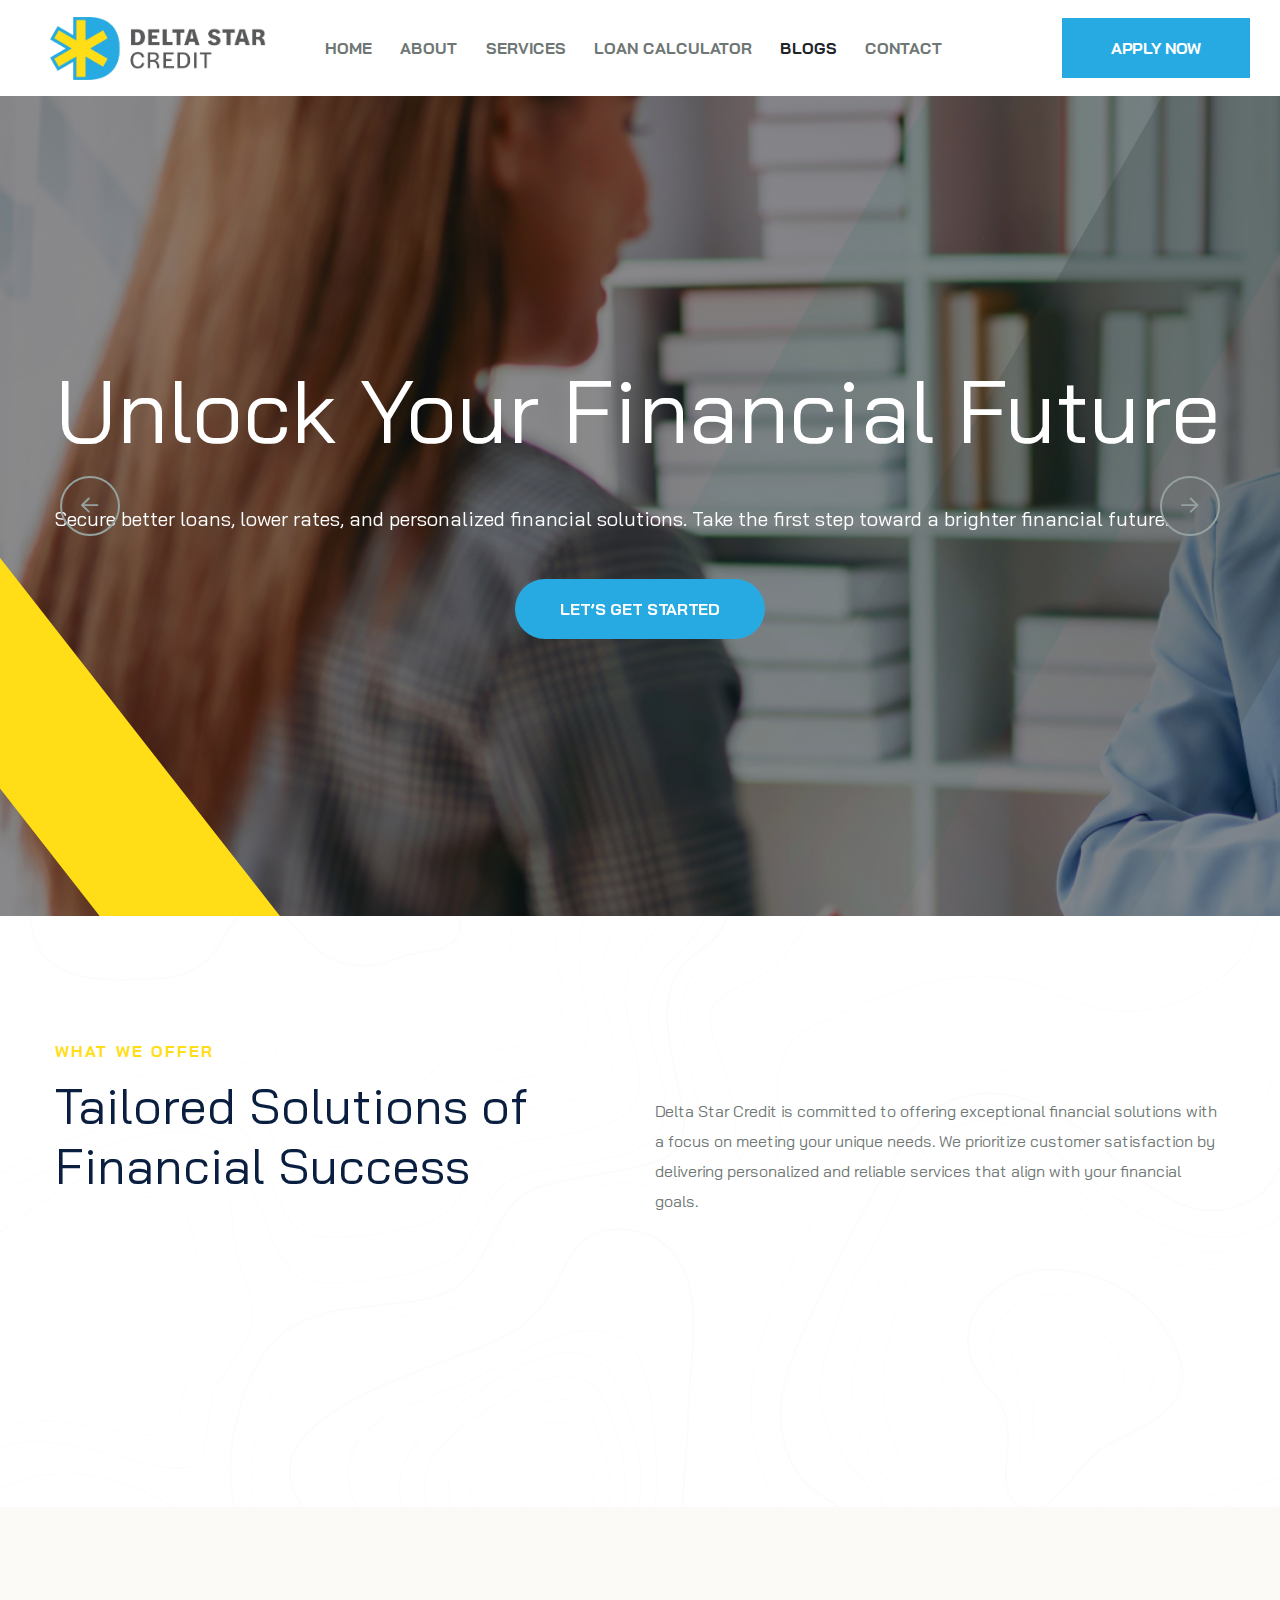
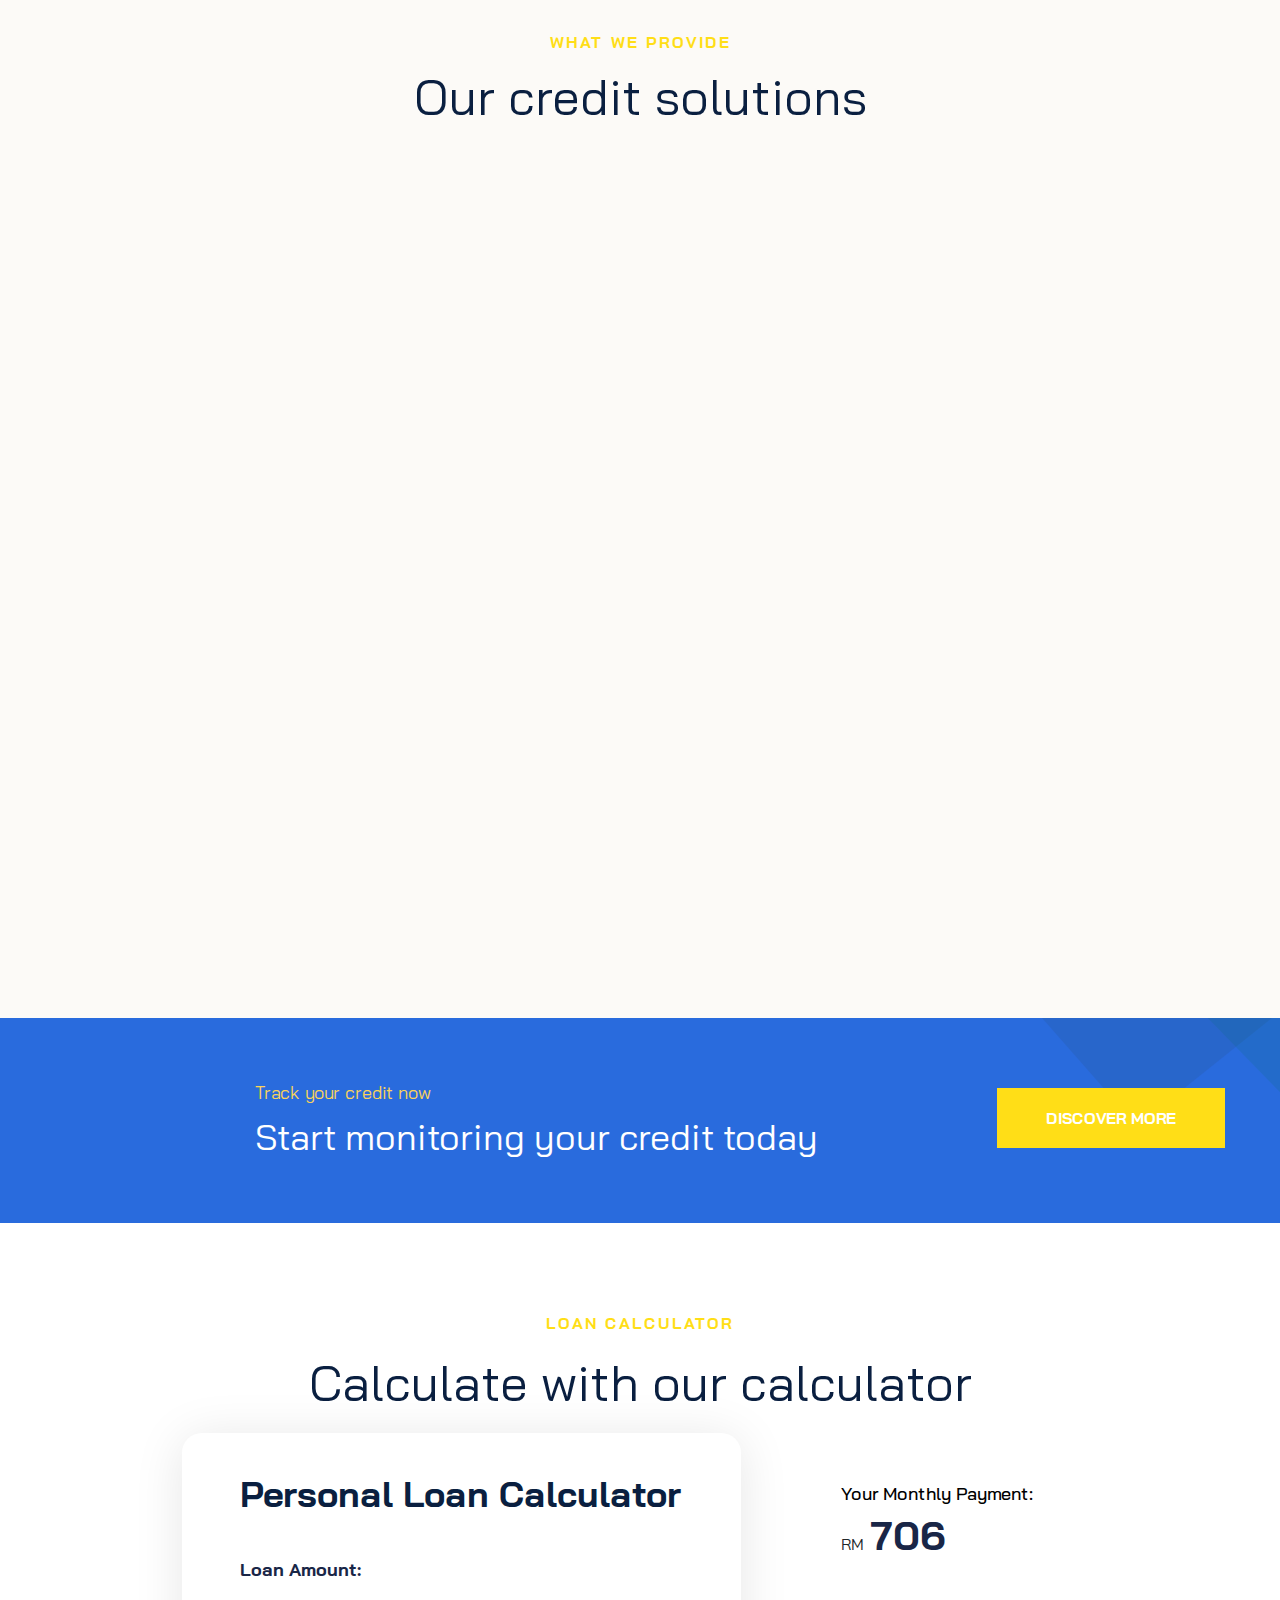
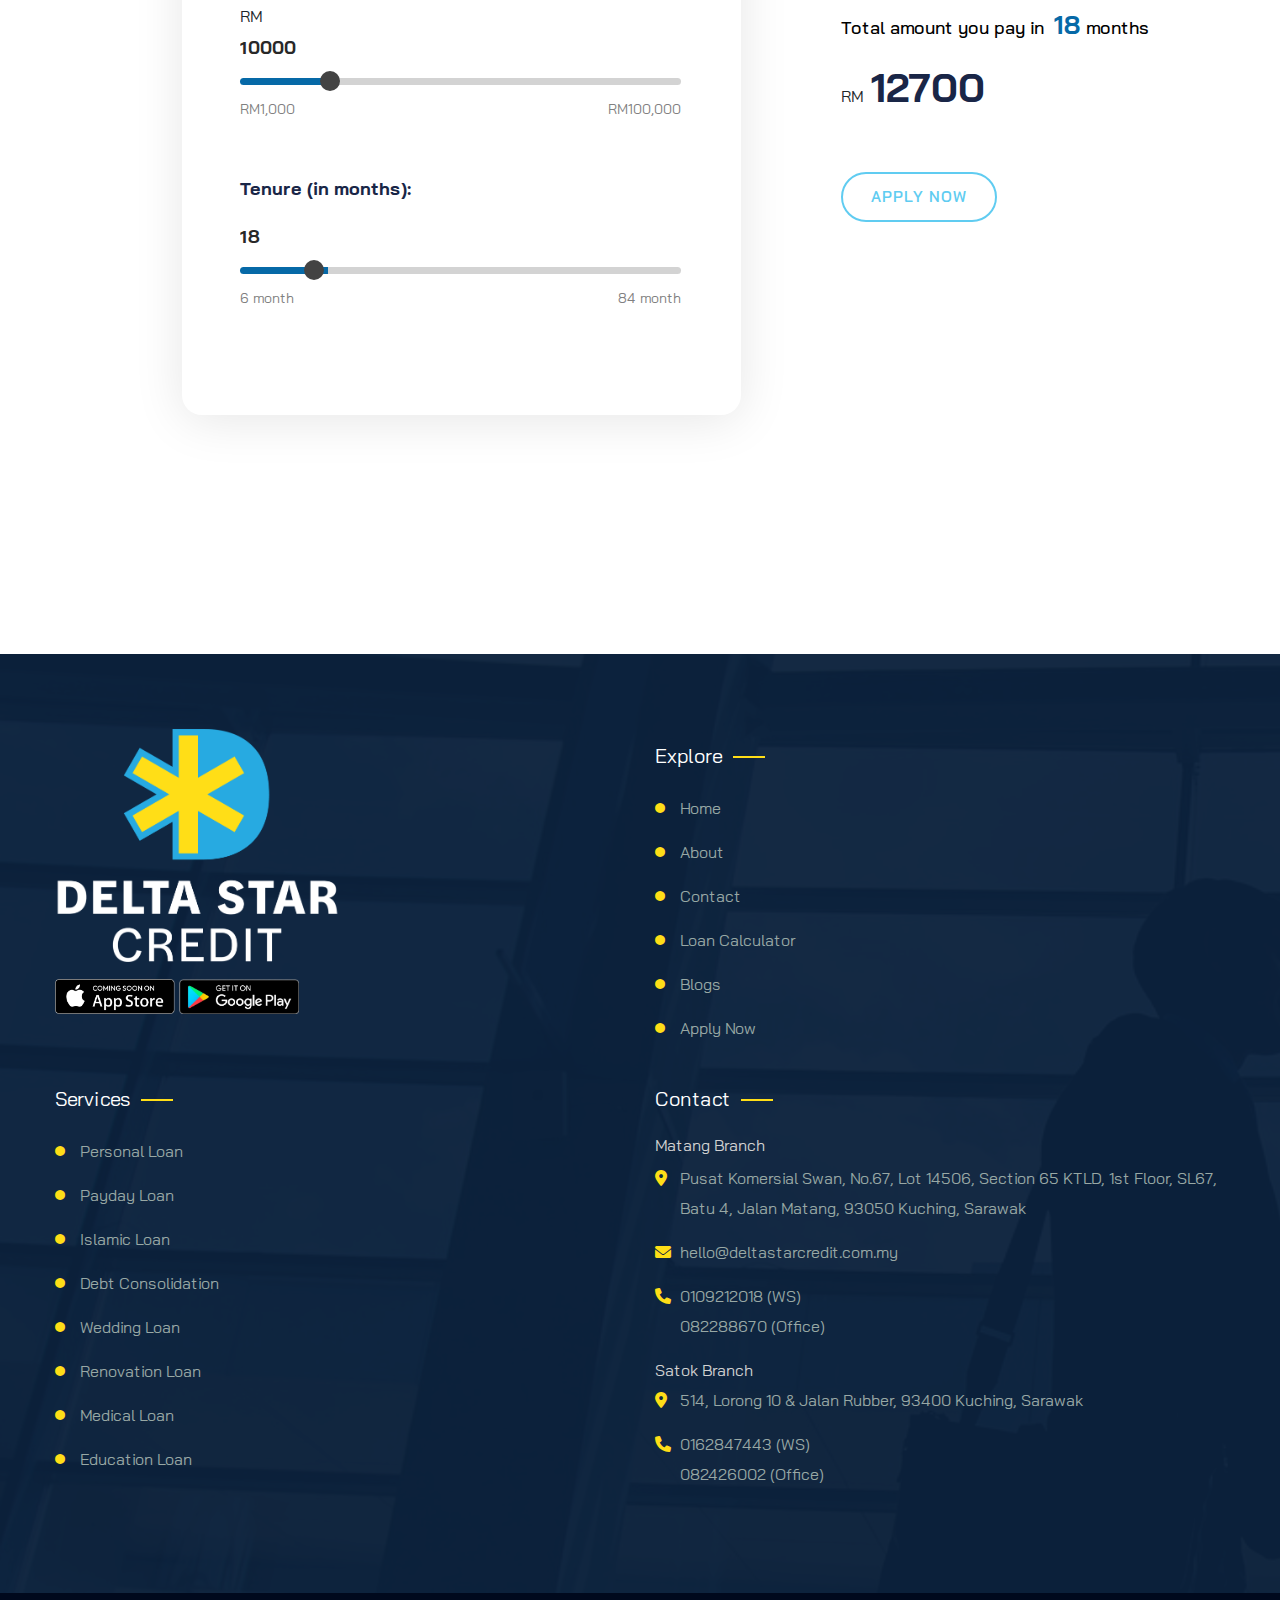
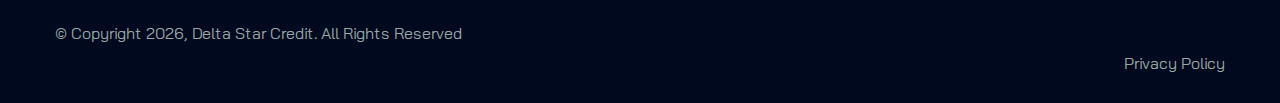
==== commit 4a253e86: "second commit" ====
--- a/index.html
+++ b/index.html
@@ -4,12 +4,12 @@
 <head>
    <meta charset="utf-8">
    <meta http-equiv="x-ua-compatible" content="ie=edge">
-   <title>Proper Credit</title>
+   <title>Delta Star Credit</title>
    <meta name="description" content="">
    <meta name="viewport" content="width=device-width, initial-scale=1">
 
    <!-- Place favicon.ico in the root directory -->
-   <link rel="shortcut icon" type="image/x-icon" href="assets/img/logo/Proper Credit Logo - ICON.png">
+   <link rel="shortcut icon" type="image/x-icon" href="assets/img/logo/Delta Star Credit - Icon.png">
 
    <!-- CSS here -->
    <link rel="stylesheet" href="assets/css/bootstrap.css">
@@ -60,7 +60,7 @@
             <div class="search__wrapper">
                <div class="search__top d-flex justify-content-between align-items-center">
                   <div class="search__logo">
-                     <a href="/"><img src="assets/img/logo/Proper Credit Logo - HORIZONTAL.png" alt=""></a>
+                     <a href="/"><img src="assets/img/logo/Delta Star Credit - Horizontal Black.png" alt=""></a>
                   </div>
                   <div class="search__close">
                      <button type="button" class="search__close-btn search-close-btn">
@@ -105,7 +105,7 @@
    <div class="tp-header">
       <div id="header-sticky" class="tp-header__wrapper-inner white-bg">
          <div class="tp-header__logo white-bg">
-            <a href="/"><img src="assets/img/logo/Proper Credit Logo - HORIZONTAL.png" alt=""></a>
+            <a href="/"><img src="assets/img/logo/Delta Star Credit - Horizontal Black.png" alt=""></a>
          </div>
          <div class="tp-header__main-header">
             <div class="tp-main-menu">
@@ -207,7 +207,7 @@
       <div class="row align-items-center">
          <div class="col-6">
             <div class="mobile__logo">
-               <a href="/"><img src="assets/img/logo/Proper Credit Logo - HORIZONTAL.png" alt=""></a>
+               <a href="/"><img src="assets/img/logo/Delta Star Credit - Horizontal Black.png" alt=""></a>
             </div>
          </div>
          <div class="col-6">
@@ -227,7 +227,7 @@
             <button class="close-btn"><i class="fal fa-times"></i></button>
          </div>
          <div class="tpoffcanvas__logo">
-            <a href="/"><img src="assets/img/logo/Proper Credit Logo - HORIZONTAL.png" alt=""></a>
+            <a href="/"><img src="assets/img/logo/Delta Star Credit - Horizontal Black.png" alt=""></a>
          </div>
           <div class="mobile-menu"></div>
 
@@ -300,8 +300,8 @@
                      <div class="row">
                         <div class="col-xl-12">
                            <div class="tp-slider-3__content p-relative text-center z-index-1">
-                              <h2 class="tp-slider-title mb-50">Transform Your Credit Experience</h2>
-                              <p class="tp-slider-pragrap">Discover the tools and insights that will help you manage and enhance your credit profile.</p>
+                              <h2 class="tp-slider-title mb-50">Unlock Your Financial Future</h2>
+                              <p class="tp-slider-pragrap"> Secure better loans, lower rates, and personalized financial solutions. Take the first step toward a brighter financial future.</p>
                               <div class="tp-slide-btn-box">
                                  <a class="tp-btn-3" href="about">let’s Get Started</a>
                               </div>
@@ -324,8 +324,8 @@
                      <div class="row">
                         <div class="col-xl-12">
                            <div class="tp-slider-3__content p-relative text-center z-index-1">
-                              <h2 class="tp-slider-title mb-50">Master Your Credit Future</h2>
-                              <p class="tp-slider-pragrap">Gain access to expert advice and resources to shape a stronger financial future.</p>
+                              <h2 class="tp-slider-title mb-50">Fast, Reliable Credit Solutions</h2>
+                              <p class="tp-slider-pragrap">Get the credit you deserve with our quick, hassle-free process. Your financial needs, our trusted solutions.</p>
                               <div class="tp-slide-btn-box">
                                  <a class="tp-btn-3" href="about">let’s Get Started</a>
                               </div>
@@ -348,8 +348,8 @@
                      <div class="row">
                         <div class="col-xl-12">
                            <div class="tp-slider-3__content p-relative text-center z-index-1">
-                              <h2 class="tp-slider-title mb-50">Navigate Credit with Confidence</h2>
-                              <p class="tp-slider-pragrap">Empower yourself with knowledge and strategies to make informed financial decisions.</p>
+                              <h2 class="tp-slider-title mb-50">Your Trusted Partner in Credit Management</h2>
+                              <p class="tp-slider-pragrap"> Manage your credit effortlessly with expert advice and support. Let us help you succeed in achieving your financial goals.</p>
                               <div class="tp-slide-btn-box">
                                  <a class="tp-btn-3 " href="about">let’s Get Started</a>
                               </div>
@@ -382,7 +382,7 @@
                </div>
             </div>
             <div class="col-xl-6 col-lg-6">
-               <p class="tp-section-pre mt-60">Proper Credit is committed to offering exceptional financial solutions with a focus on meeting your unique needs. We prioritize customer satisfaction by delivering personalized and reliable services that align with your financial goals. </p>
+               <p class="tp-section-pre mt-60">Delta Star Credit is committed to offering exceptional financial solutions with a focus on meeting your unique needs. We prioritize customer satisfaction by delivering personalized and reliable services that align with your financial goals. </p>
             </div>
          </div>
          <div class="row">
@@ -797,8 +797,8 @@
                      <div class="footer__logo">
                         <div class="logo col-lg-6">
                            <a href="/">
-                              <!-- <img src="assets/img/logo/Proper Credit Logo (White).png" alt=""> -->
-                              <img src="assets/img/logo/Proper Credit Logo (White).png" alt="">
+                              <!-- <a href="/"><img src="assets/img/logo/Delta Star Credit - Vertical White.png" alt=""></a> -->
+                              <a href="/"><img src="assets/img/logo/Delta Star Credit - Vertical White.png" alt=""></a>
                            </a>
                            
                         </div>
@@ -1037,38 +1037,46 @@
                <div class="footer__widget footer__widget-2 pb-30">
                   <h4 class="footer__widget-title footer__widget-title-2">Contact</h4>
                   <div class="footer__contact-info tp-footer__icon-space">
-                     <h6 class="white-color text-bold">Sabah</h6>
-                     <ul>
-                        <li>
-                           <span>
-                              <i class="fa-sharp fa-solid fa-location-dot"></i>
-                           </span>
-                           <a href="https://maps.app.goo.gl/MxCwZEtQA2UDDvd97" target="_blank">First Floor TB 3482, Jalan Masjid, 91000 Tawau, Sabah</a>
-                        </li>
-                        <li>
-                           <span>
-                              <i class="fa-sharp fa-solid fa-envelope"></i>
-                           </span>
-                           <a href="mailto:hello@propercredit.com.my">hello@propercredit.com.my</a>
-                        </li>
-                        <li>
-                           <span>
-                              <i class="fa-sharp fa-solid fa-phone"></i>
-                           </span>
-                           <a href="https://wa.link/jc2grh">0162952166</a> 
-                        </li>
-                        
-                     </ul>
-                     <!-- <h6 class="white-color text-bold">Johor Bahru, Johor Branch</h6>
-                     <ul>
-                        <li>
-                           <span>
-                              <i class="fa-sharp fa-solid fa-location-dot"></i>
-                           </span>
-                           <a href="">36A, Jalan Sagu 8, Taman Daya, 81100 Johor Bahru, Johor</a>
-                        </li>
-                     </ul> -->
-                  </div>
+                        <h6 class="white-color text-bold">Matang Branch</h6>
+                        <ul>
+                           <li>
+                              <span>
+                                 <i class="fa-sharp fa-solid fa-location-dot"></i>
+                              </span>
+                              <a href="https://g.co/kgs/uKDrZAd" target="_blank">Pusat Komersial Swan, No.67, Lot 14506, Section 65 KTLD, 1st Floor, SL67, Batu 4, Jalan Matang, 93050 Kuching, Sarawak</a>
+                           </li>
+                           <li>
+                              <span>
+                                 <i class="fa-sharp fa-solid fa-envelope"></i>
+                              </span>
+                              <a href="mailto:hello@deltastarcredit.com.my">hello@deltastarcredit.com.my</a>
+                           </li>
+                           <li>
+                              <span>
+                                 <i class="fa-sharp fa-solid fa-phone"></i>
+                              </span>
+                              <a href="https://wa.me/60109212018">0109212018 (WS)</a> <br>
+                              <a href="tel:082288670">082288670 (Office)</a> 
+                           </li>
+                           
+                        </ul>
+                        <ha6 class="white-color text-bold">Satok Branch</h6>
+                        <ul>
+                           <li>
+                              <span>
+                                 <i class="fa-sharp fa-solid fa-location-dot"></i>
+                              </span>
+                              <a href="https://g.co/kgs/kthvmuN">514, Lorong 10 & Jalan Rubber, 93400 Kuching, Sarawak</a>
+                           </li>
+                           <li>
+                              <span>
+                                 <i class="fa-sharp fa-solid fa-phone"></i>
+                              </span>
+                              <a href="https://wa.me/60162847443">0162847443 (WS)</a> <br>
+                              <a href="tel:082288670">082426002 (Office)</a> 
+                           </li>
+                        </ul>
+                     </div>
                </div>
             </div>
          </div>
@@ -1080,7 +1088,7 @@
             <div class="row">
                <div class="col-xxl-6">
                      <div class="footer__copyright text-left">
-                        <p>© Copyright <span id="currentYear"></span>, Proper Credit. All Rights Reserved</p>
+                        <p>© Copyright <span id="currentYear"></span>, Delta Star Credit. All Rights Reserved</p>
                       </div>
                   </div>
                <div class="col-xxl-6">
--- a/assets/css/main.css
+++ b/assets/css/main.css
@@ -129,13 +129,13 @@
   --tp-grey-1: #fcfaf7;
   --tp-grey-2: #283734;
   --tp-grey-3: #f4f9f8;
-  --tp-red-1: #d34d00;
+  --tp-red-1: #27aae1;
   --tp-text-body: #6f7775;
-  --tp-theme-1: #2074D1;
-  --tp-theme-2: #d34d00;
-  --tp-theme-3: #d64f00;
-  --tp-border-primary: #d34d00;
-  --tp-theme-primary: #F26B1D;
+  --tp-theme-1: #27aae1;
+  --tp-theme-2: #ffde17;
+  --tp-theme-3: #ffde17;
+  --tp-border-primary: #ffde17;
+  --tp-theme-primary: #ffde17;
 }
 
 .container, .container-lg, .container-md, .container-sm, .container-xl, .container-xxl {
@@ -655,6 +655,7 @@
 }
 
 /* Recently added - newly added */
+
 
 
 .tp-portfolio__thumb{
@@ -1339,7 +1340,7 @@
   font-weight: 700;
   color: var(--tp-common-white);
   /* background: var(--tp-theme-2); */
-  background: var(--tp-theme-primary);
+  background: var(--tp-theme-1);
   text-align: center;
   padding: 15px 49px;
   position: relative;
@@ -1350,7 +1351,7 @@
   z-index: 1;
 }
 .tp-btn:hover {
-  color: var(--tp-common-white);
+  color: #58595B;
 }
 .tp-btn:hover::before {
   transform: translate3d(0, 0, 0) scale3d(1, 1, 1);
@@ -1375,7 +1376,7 @@
 .tp-btn::before {
   position: absolute;
   content: "";
-  background-color: #d34d00;
+  background-color: var(--tp-theme-2);
   width: 120%;
   height: 0;
   padding-bottom: 120%;
@@ -1392,7 +1393,7 @@
   left: 0;
   width: 100%;
   height: 100%;
-  background-color: #d34d00;
+  background-color: var(--tp-theme-2);
   transform: translate3d(0, -100%, 0);
   transition: transform 0.4s cubic-bezier(0.1, 0, 0.3, 1);
   z-index: -1;
@@ -1404,7 +1405,7 @@
   font-weight: 700;
   color: var(--tp-common-white);
   /* background: var(--tp-theme-2); */
-  background-color: #d34d00;
+  background-color: var(--tp-theme-1);
   text-align: center;
   font-family: var(--tp-ff-space);
   padding: 15px 45px;
@@ -1522,7 +1523,7 @@
   font-weight: 700;
   color: var(--tp-common-white);
   /* background-color: var(--tp-grey-2); */
-  background-color: #d0241b;
+  background-color: var(--tp-border-primary);
   text-align: center;
   font-family: var(--tp-ff-space);
   padding: 15px 49px;
@@ -3296,7 +3297,7 @@
 }
 
 .tp-section-subtitle {
-  color: #F26B1D;
+  color: var(--tp-border-primary);
   text-transform: uppercase;
   font-weight: 700;
   letter-spacing: 2px;
@@ -5673,7 +5674,7 @@
   content: "";
   height: 502px;
   width: 142px;
-  background: #2226ff;
+  background: var(--tp-border-primary);
   bottom: -99px;
   left: -21px;
   transform: rotate(-38deg);
@@ -7706,7 +7707,7 @@
   width: 75px;
   color: var(--tp-common-white);
   /* background: var(--tp-heading-primary); */
-  background: rgb(34, 111, 253) ;
+  background: var(--tp-theme-1);
   line-height: 76px;
   font-size: 42px;
   border-radius: 50%;
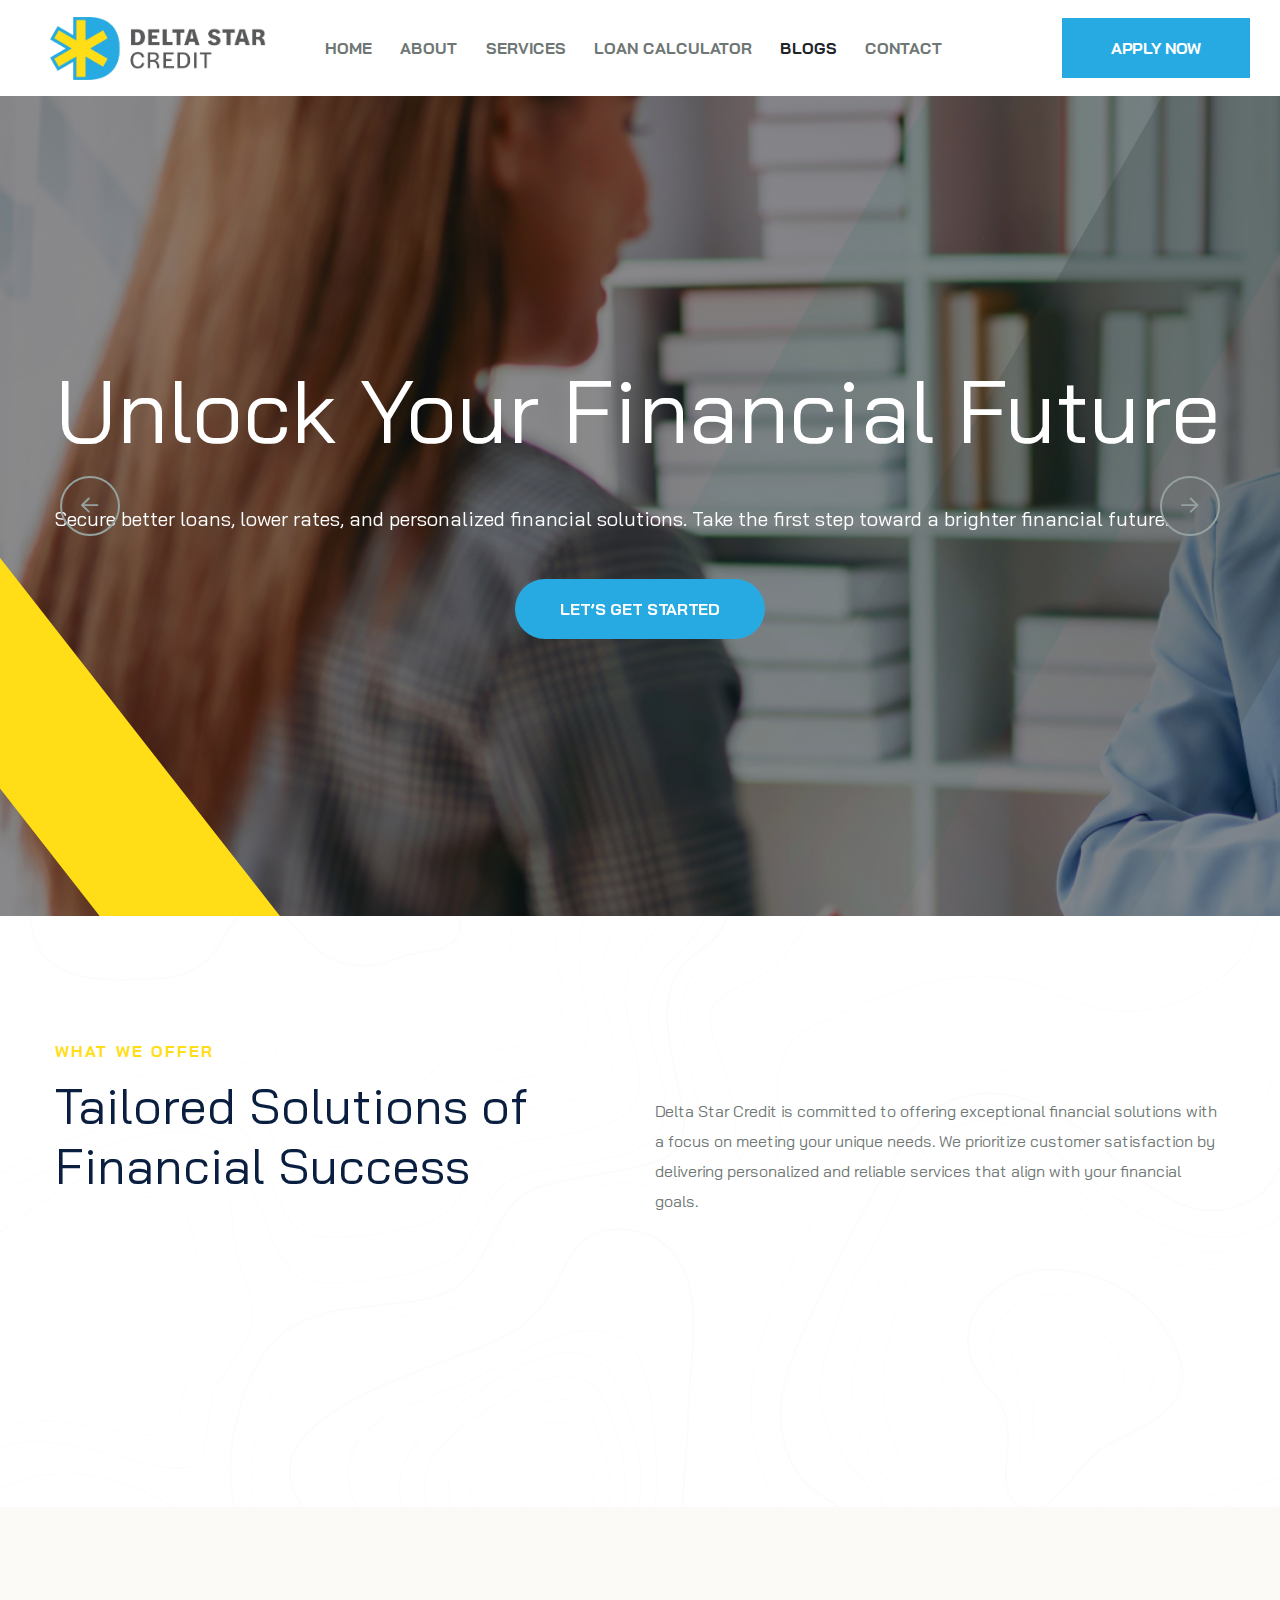
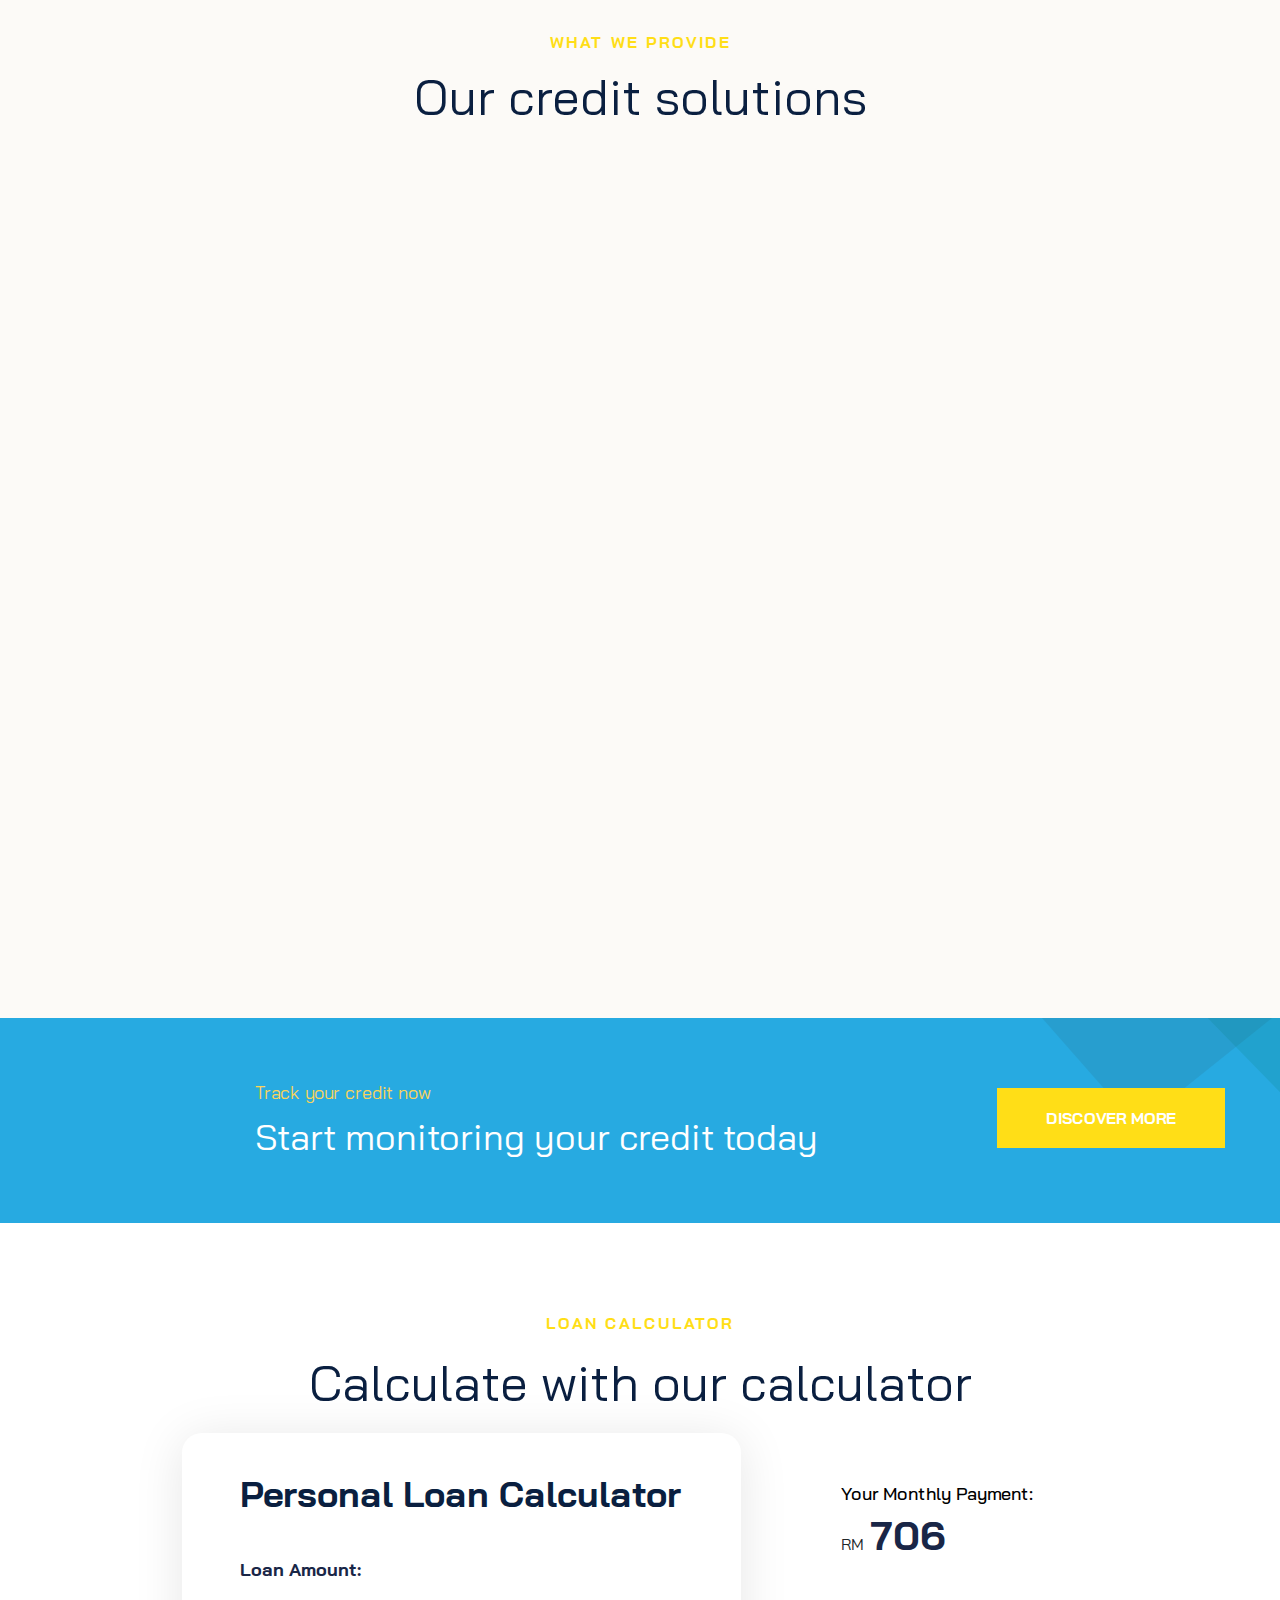
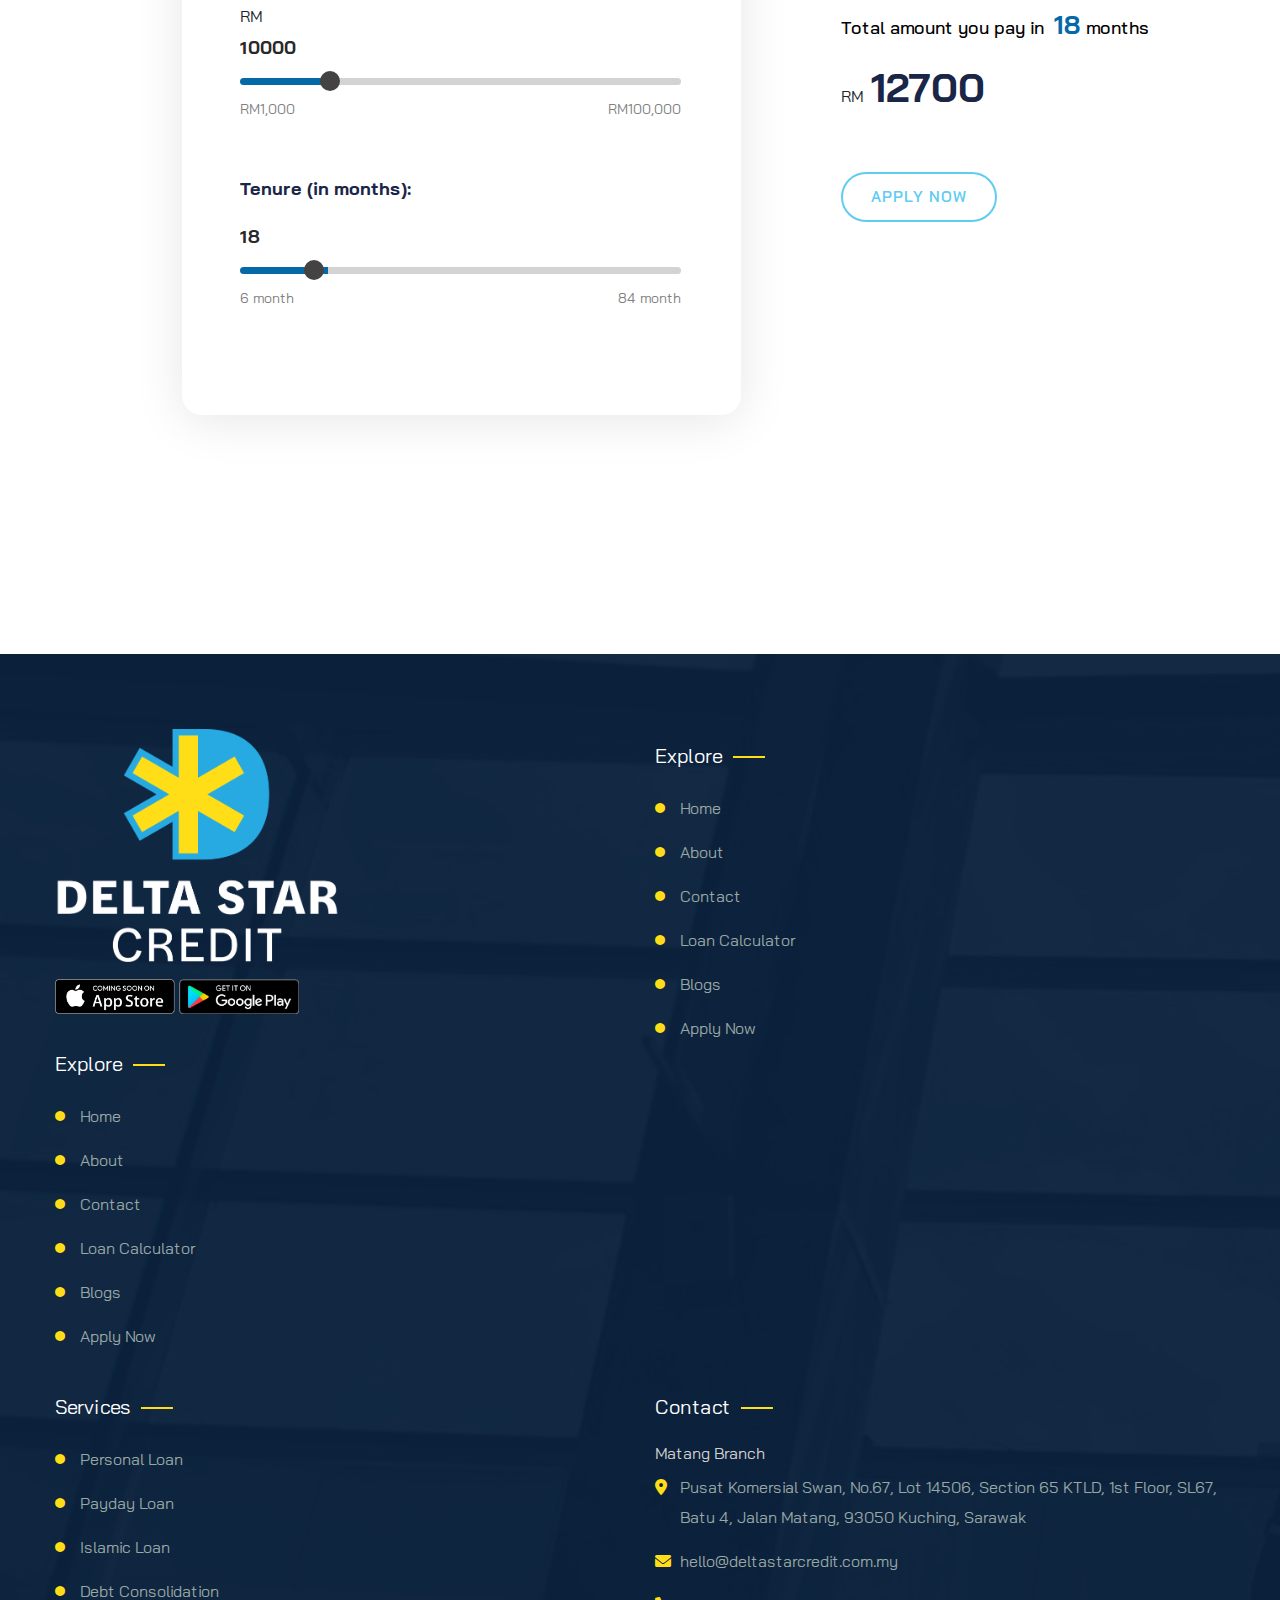
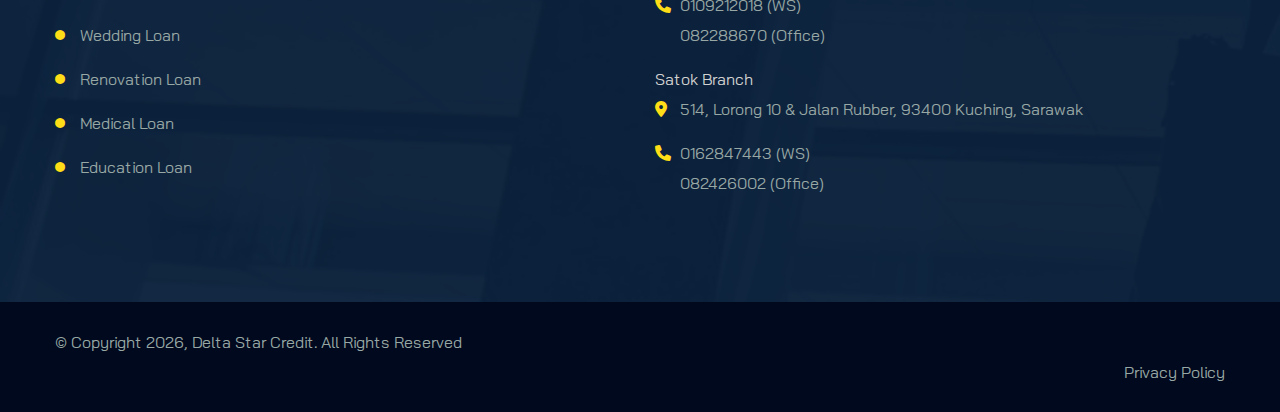
==== commit 5cebd951: "contact footer adjust" ====
--- a/index.html
+++ b/index.html
@@ -792,80 +792,123 @@
       <div class="container">
          <div class="row">
             <div class="col-xxl-3 col-lg-6 col-md-6  col-sm-6">
-               <div class="footer__widget footer__widget-2 pb-30">
-                  <div class="footer__widget footer__widget-1 pb-10">
-                     <div class="footer__logo">
-                        <div class="logo col-lg-6">
-                           <a href="/">
-                              <!-- <a href="/"><img src="assets/img/logo/Delta Star Credit - Vertical White.png" alt=""></a> -->
-                              <a href="/"><img src="assets/img/logo/Delta Star Credit - Vertical White.png" alt=""></a>
-                           </a>
-                           
-                        </div>
-                     </div>
-                     <!-- <div class="footer_logo"> -->
-                        <img class="app-link" src="assets/img/logo/app-store-coming-soon.png" alt="">
-                         <img class="app-link" src="assets/img/logo/google-play-logo.png" alt="">
-                     <!-- </div> -->
-                      <!-- Social icons -->
-                     <!-- <div class="footer__widget-content">
-                        <div class="footer__widget-info">
-                           <div class="footer__social">
-                              <ul>
-                                 <li><a href="#"><i class="fa-brands fa-facebook-f"></i></a></li>
-                                 <li><a href="#"><i class="fa-brands fa-twitter"></i></a></li>
-                                 <li><a href="#"><i class="fa-brands fa-linkedin-in"></i></a></li>
-                                 <li><a href="#"><i class="fa-brands fa-pinterest-p"></i></a></li>
-                              </ul>
-                           </div>
-                        </div>
+                  <div class="footer__widget footer__widget-2 pb-30">
+                     <div class="footer__widget footer__widget-1 pb-10">
+                        <div class="footer__logo">
+                           <div class="logo col-lg-6">
+                              <a href="/">
+                                 <a href="/"><img src="assets/img/logo/Delta Star Credit - Vertical White.png" alt=""></a>
+                              </a>
+                              
+                           </div>
+                        </div>
+                        <!-- <div class="footer_logo"> -->
+                           <img class="app-link" src="assets/img/logo/app-store-coming-soon.png" alt="">
+                            <img class="app-link" src="assets/img/logo/google-play-logo.png" alt="">
+                        <!-- </div> -->
+                         <!-- Social icons -->
+                        <!-- <div class="footer__widget-content">
+                           <div class="footer__widget-info">
+                              <div class="footer__social">
+                                 <ul>
+                                    <li><a href="#"><i class="fa-brands fa-facebook-f"></i></a></li>
+                                    <li><a href="#"><i class="fa-brands fa-twitter"></i></a></li>
+                                    <li><a href="#"><i class="fa-brands fa-linkedin-in"></i></a></li>
+                                    <li><a href="#"><i class="fa-brands fa-pinterest-p"></i></a></li>
+                                 </ul>
+                              </div>
+                           </div>
+                        </div> -->
+                     </div>
+                     <h4 class="footer__widget-title footer__widget-title-2">Explore</h4>
+                     <div class="footer__contact-info tp-footer__icon-space">
+                        
+                        <ul>
+                           <li>
+                              <span>
+                                 <i class="fa-solid fa-circle-small"></i>
+                              </span>
+                              <a href="/">Home</a>
+                           </li>
+                           <li>
+                              <span>
+                                 <i class="fa-solid fa-circle-small"></i>
+                              </span>
+                              <a href='about'>About</a>
+                           </li>
+                           <li>
+                              <span>
+                                 <i class="fa-solid fa-circle-small"></i>
+                              </span>
+                              <a href="contact">Contact</a>
+                           </li>
+                           <li>
+                              <span>
+                                 <i class="fa-solid fa-circle-small"></i>
+                              </span>
+                              <a href="/?scrollTo=calculator" id="calculatorLink">Loan Calculator</a>
+                           </li>
+                           <li>
+                              <span>
+                                 <i class="fa-solid fa-circle-small"></i>
+                              </span>
+                              <a href="mangsa-scam">Blogs</a>
+                           </li>
+                           <li>
+                              <span>
+                                 <i class="fa-solid fa-circle-small"></i>
+                              </span>
+                              <a href="apply-form">Apply Now</a>
+                           </li>
+   
+                        </ul>
+                     </div>
+                     <!-- <h4 class="footer__widget-title footer__widget-title-2">Explore</h4>
+                      
+                     <div class="footer__contact-info tp-footer__icon-space">
+                        
+                        <ul>
+                           <li>
+                              <span>
+                                 <i class="fa-solid fa-circle-small"></i>
+                              </span>
+                              <a href="/">Home</a>
+                           </li>
+                           <li>
+                              <span>
+                                 <i class="fa-solid fa-circle-small"></i>
+                              </span>
+                              <a href='about'>About Us</a>
+                           </li>
+                           <li>
+                              <span>
+                                 <i class="fa-solid fa-circle-small"></i>
+                              </span>
+                              <a href="contact">Contact Us</a>
+                           </li>
+                           <li>
+                              <span>
+                                 <i class="fa-solid fa-circle-small"></i>
+                              </span>
+                              <a href="">Personal Loan Calculator</a>
+                           </li>
+                           <li>
+                              <span>
+                                 <i class="fa-solid fa-circle-small"></i>
+                              </span>
+                              <a href="mangsa-scam">Blogs</a>
+                           </li>
+                           <li>
+                              <span>
+                                 <i class="fa-solid fa-circle-small"></i>
+                              </span>
+                              <a href="apply-form">Apply Now</a>
+                           </li>
+   
+                        </ul>
                      </div> -->
                   </div>
-                  <!-- <h4 class="footer__widget-title footer__widget-title-2">Explore</h4>
-                  <div class="footer__contact-info tp-footer__icon-space">
-                     
-                     <ul>
-                        <li>
-                           <span>
-                              <i class="fa-solid fa-circle-small"></i>
-                           </span>
-                           <a href="/">Home</a>
-                        </li>
-                        <li>
-                           <span>
-                              <i class="fa-solid fa-circle-small"></i>
-                           </span>
-                           <a href='about'>About Us</a>
-                        </li>
-                        <li>
-                           <span>
-                              <i class="fa-solid fa-circle-small"></i>
-                           </span>
-                           <a href="contact">Contact Us</a>
-                        </li>
-                        <li>
-                           <span>
-                              <i class="fa-solid fa-circle-small"></i>
-                           </span>
-                           <a href="">Personal Loan Calculator</a>
-                        </li>
-                        <li>
-                           <span>
-                              <i class="fa-solid fa-circle-small"></i>
-                           </span>
-                           <a href="mangsa-scam">Blogs</a>
-                        </li>
-                        <li>
-                           <span>
-                              <i class="fa-solid fa-circle-small"></i>
-                           </span>
-                           <a href="apply-form">Apply Now</a>
-                        </li>
-
-                     </ul>
-                  </div> -->
-               </div>
-            </div>
+               </div>
             <div class="col-xxl-3 col-lg-6 col-md-6 col-sm-6">
                <div class="footer__widget footer__widget-2 pb-30">
                   <!-- explore -->
--- a/assets/css/main.css
+++ b/assets/css/main.css
@@ -2071,7 +2071,7 @@
 
 .theme-bg {
   /* background: var(--tp-theme-2); */
-  background: #296bdd;
+  background: var(--tp-theme-1);
 }
 
 .theme-bg-2 {
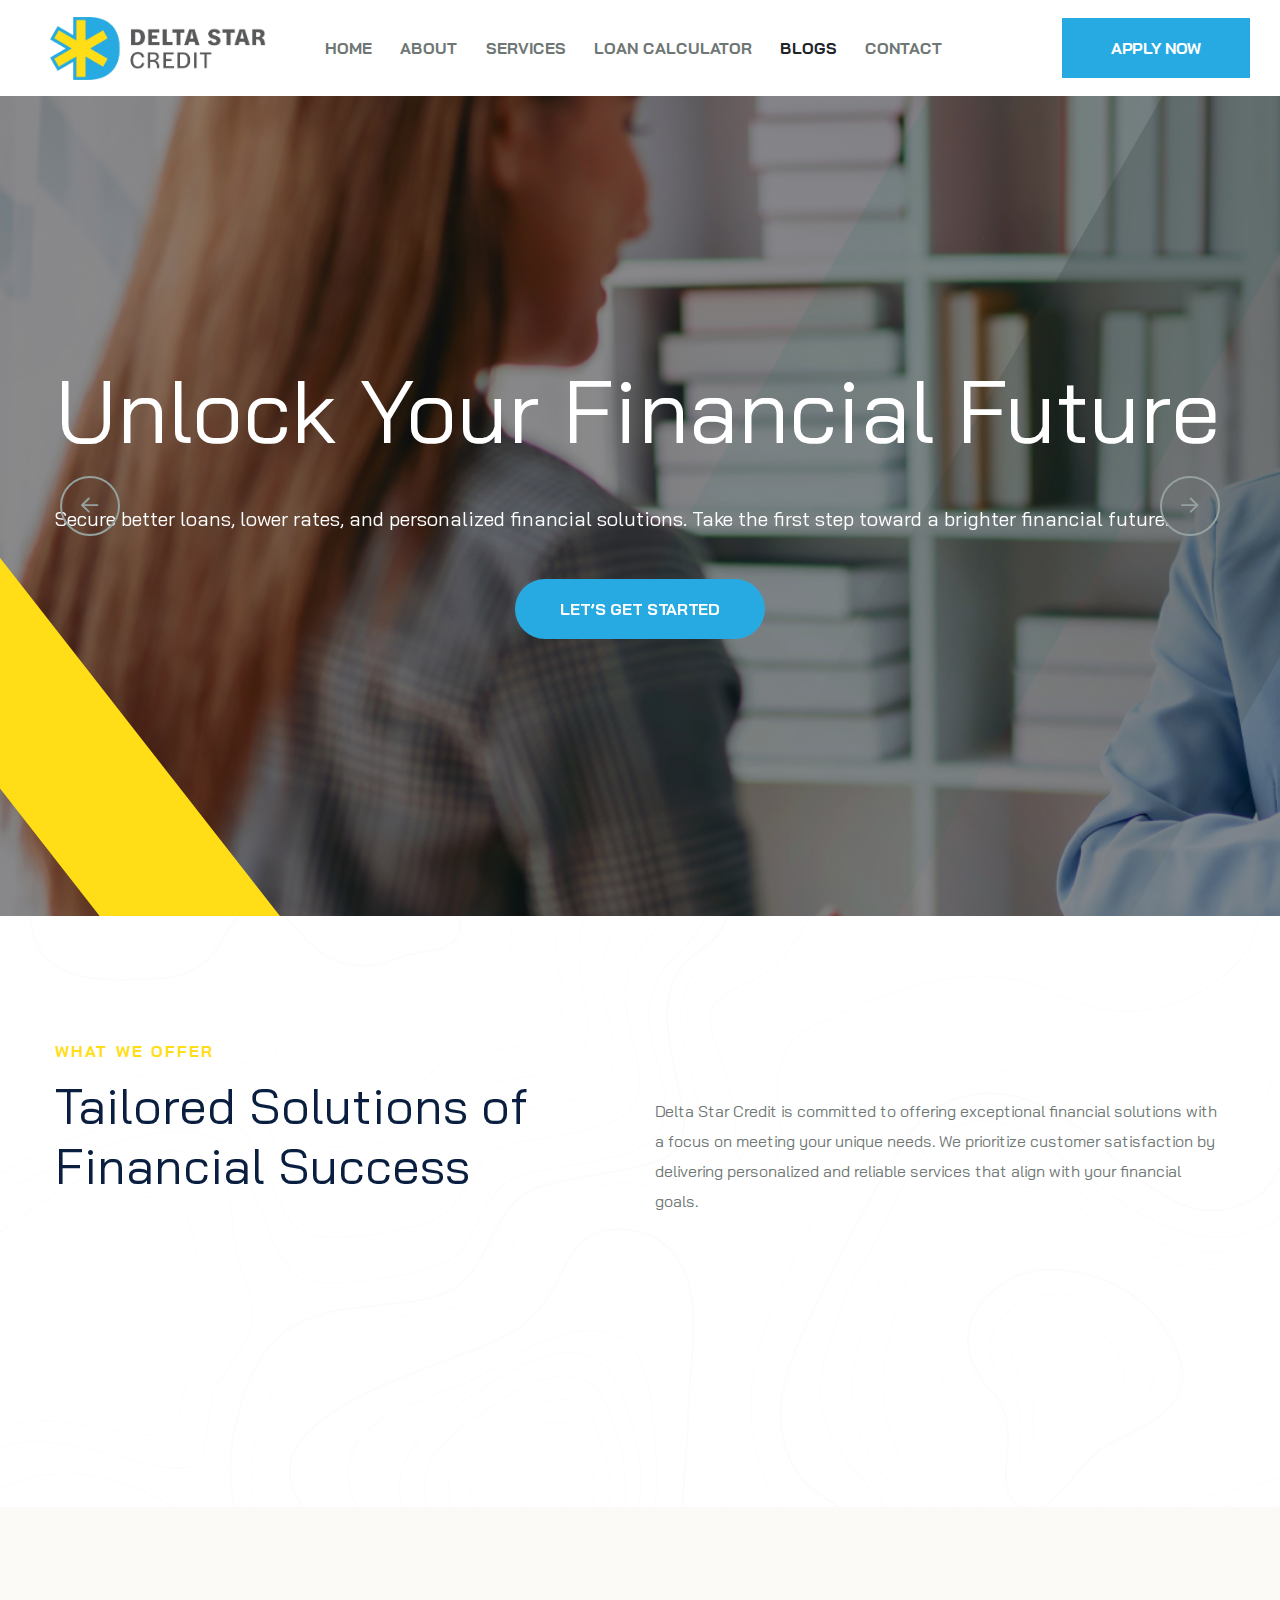
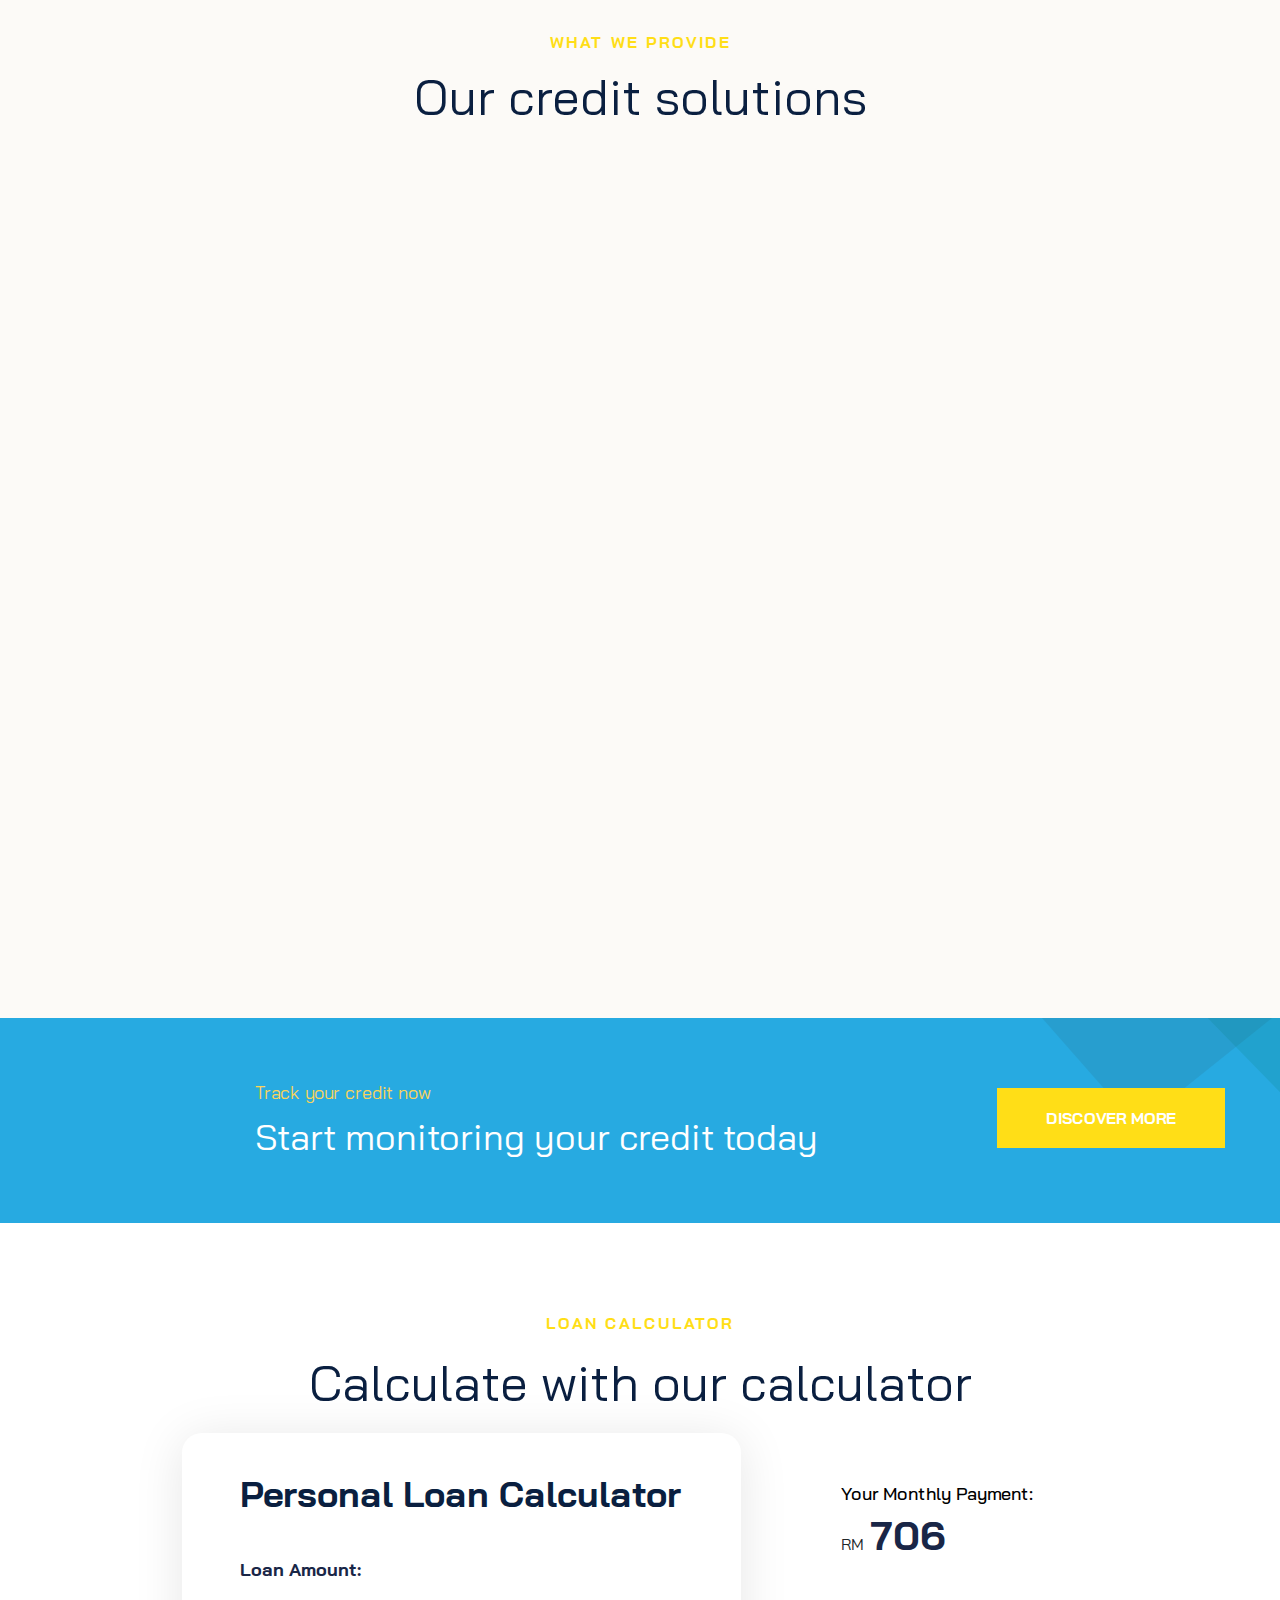
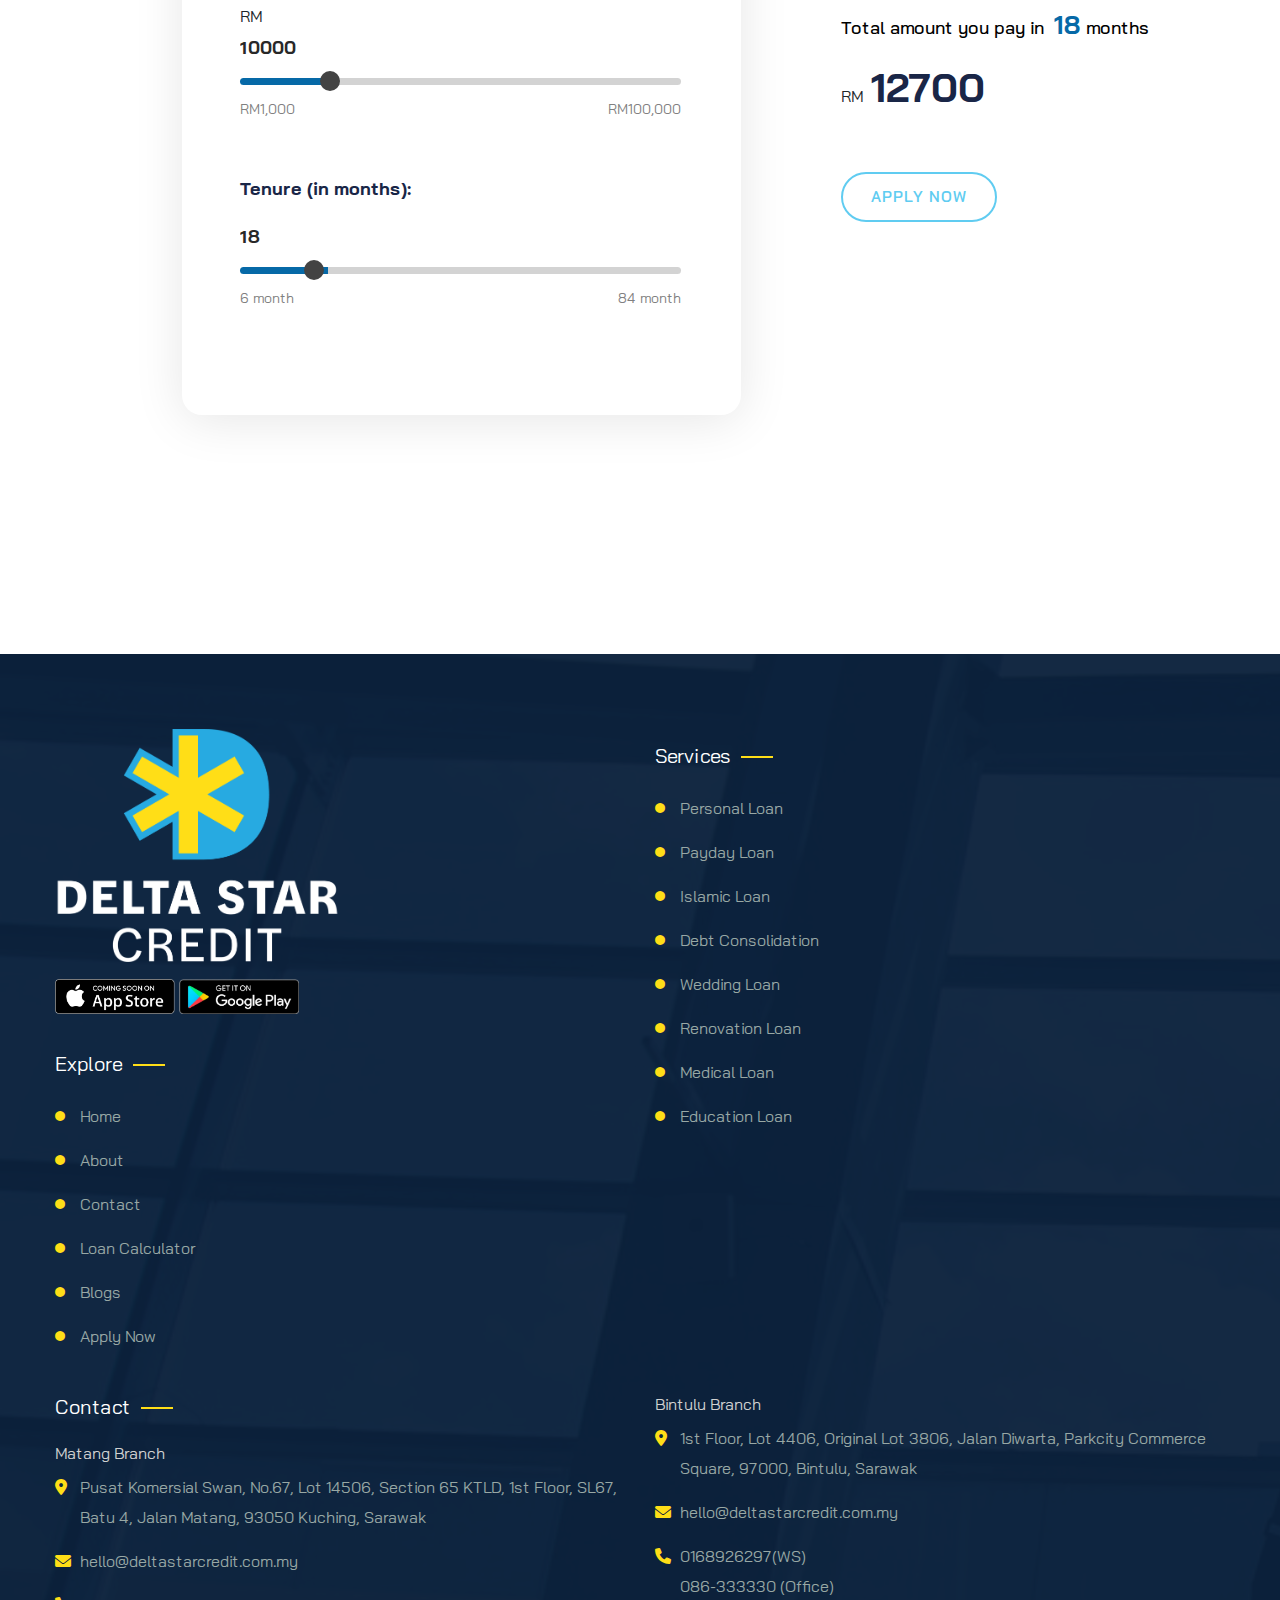
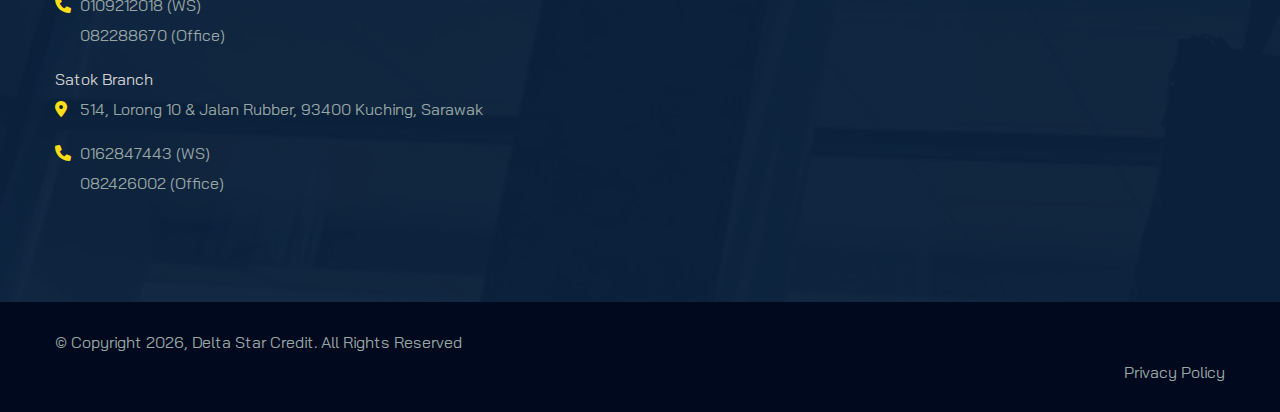
==== commit 652ef5fa: "footer adjust" ====
--- a/index.html
+++ b/index.html
@@ -910,176 +910,170 @@
                   </div>
                </div>
             <div class="col-xxl-3 col-lg-6 col-md-6 col-sm-6">
-               <div class="footer__widget footer__widget-2 pb-30">
-                  <!-- explore -->
-                  <h4 class="footer__widget-title footer__widget-title-2">Explore</h4>
-                  <div class="footer__contact-info tp-footer__icon-space">
-                     
-                     <ul>
-                        <li>
-                           <span>
-                              <i class="fa-solid fa-circle-small"></i>
-                           </span>
-                           <a href="/">Home</a>
-                        </li>
-                        <li>
-                           <span>
-                              <i class="fa-solid fa-circle-small"></i>
-                           </span>
-                           <a href='about'>About</a>
-                        </li>
-                        <li>
-                           <span>
-                              <i class="fa-solid fa-circle-small"></i>
-                           </span>
-                           <a href="contact">Contact</a>
-                        </li>
-                        <li>
-                           <span>
-                              <i class="fa-solid fa-circle-small"></i>
-                           </span>
-                           <a href="/?scrollTo=calculator" id="calculatorLink">Loan Calculator</a>
-                        </li>
-                        <li>
-                           <span>
-                              <i class="fa-solid fa-circle-small"></i>
-                           </span>
-                           <a href="mangsa-scam">Blogs</a>
-                        </li>
-                        <li>
-                           <span>
-                              <i class="fa-solid fa-circle-small"></i>
-                           </span>
-                           <a href="apply-form">Apply Now</a>
-                        </li>
-
-                     </ul>
-                  </div>
-                  <!-- explore ends-->
-                  <!-- <h4 class="footer__widget-title footer__widget-title-2">Services</h4>
-                  <div class="footer__contact-info tp-footer__icon-space">
-                     
-                     <ul>
+                  <div class="footer__widget footer__widget-2 pb-30">
+                     <!-- explore -->
+                     <!-- <h4 class="footer__widget-title footer__widget-title-2">Explore</h4>
+                     <div class="footer__contact-info tp-footer__icon-space">
                         
-                        <li>
-                           <span>
-                              <i class="fa-solid fa-circle-small"></i>
-                           </span>
-                           <a href="Personal-Loan" target="_blank">Personal Loan</a>
-                        </li>
-                        <li>
-                           <span>
-                              <i class="fa-solid fa-circle-small"></i>
-                           </span>
-                           <a href="Payday-Loan">Payday Loan</a>
-                        </li>
-                        <li>
-                           <span>
-                              <i class="fa-solid fa-circle-small"></i>
-                           </span>
-                           <a href="Islamic-Loan">Islamic Loan</a>
-                        </li>
-                        <li>
-                           <span>
-                              <i class="fa-solid fa-circle-small"></i>
-                           </span>
-                           <a href="Debt-Consolidation">Debt Consolidation</a>
-                        </li>
-                        <li>
-                           <span>
-                              <i class="fa-solid fa-circle-small"></i>
-                           </span>
-                           <a href="Wedding-Loan">Wedding Loan</a>
-                        </li>
-                        <li>
-                           <span>
-                              <i class="fa-solid fa-circle-small"></i>
-                           </span>
-                           <a href="Renovation-Loan">Renovation Loan</a>
-                        </li>
-                        <li>
-                           <span>
-                              <i class="fa-solid fa-circle-small"></i>
-                           </span>
-                           <a href="Medical-Loan">Medical Loan</a>
-                        </li>
-                        <li>
-                           <span>
-                              <i class="fa-solid fa-circle-small"></i>
-                           </span>
-                           <a href="Education-Loan">Education Loan</a>
-                        </li>
-                     </ul>
-                  </div> -->
-               </div>
-            </div>
+                        <ul>
+                           <li>
+                              <span>
+                                 <i class="fa-solid fa-circle-small"></i>
+                              </span>
+                              <a href="/">Home</a>
+                           </li>
+                           <li>
+                              <span>
+                                 <i class="fa-solid fa-circle-small"></i>
+                              </span>
+                              <a href='about'>About</a>
+                           </li>
+                           <li>
+                              <span>
+                                 <i class="fa-solid fa-circle-small"></i>
+                              </span>
+                              <a href="contact">Contact</a>
+                           </li>
+                           <li>
+                              <span>
+                                 <i class="fa-solid fa-circle-small"></i>
+                              </span>
+                              <a href="/?scrollTo=calculator" id="calculatorLink">Loan Calculator</a>
+                           </li>
+                           <li>
+                              <span>
+                                 <i class="fa-solid fa-circle-small"></i>
+                              </span>
+                              <a href="mangsa-scam">Blogs</a>
+                           </li>
+                           <li>
+                              <span>
+                                 <i class="fa-solid fa-circle-small"></i>
+                              </span>
+                              <a href="apply-form">Apply Now</a>
+                           </li>
+   
+                        </ul>
+                     </div> -->
+                     <!-- explore ends-->
+                     <h4 class="footer__widget-title footer__widget-title-2">Services</h4>
+                     <div class="footer__contact-info tp-footer__icon-space">
+                        
+                        <ul>
+                           
+                           <li>
+                              <span>
+                                 <i class="fa-solid fa-circle-small"></i>
+                              </span>
+                              <a href="Personal-Loan" target="_blank">Personal Loan</a>
+                           </li>
+                           <li>
+                              <span>
+                                 <i class="fa-solid fa-circle-small"></i>
+                              </span>
+                              <a href="Payday-Loan">Payday Loan</a>
+                           </li>
+                           <li>
+                              <span>
+                                 <i class="fa-solid fa-circle-small"></i>
+                              </span>
+                              <a href="Islamic-Loan">Islamic Loan</a>
+                           </li>
+                           <li>
+                              <span>
+                                 <i class="fa-solid fa-circle-small"></i>
+                              </span>
+                              <a href="Debt-Consolidation">Debt Consolidation</a>
+                           </li>
+                           <li>
+                              <span>
+                                 <i class="fa-solid fa-circle-small"></i>
+                              </span>
+                              <a href="Wedding-Loan">Wedding Loan</a>
+                           </li>
+                           <li>
+                              <span>
+                                 <i class="fa-solid fa-circle-small"></i>
+                              </span>
+                              <a href="Renovation-Loan">Renovation Loan</a>
+                           </li>
+                           <li>
+                              <span>
+                                 <i class="fa-solid fa-circle-small"></i>
+                              </span>
+                              <a href="Medical-Loan">Medical Loan</a>
+                           </li>
+                           <li>
+                              <span>
+                                 <i class="fa-solid fa-circle-small"></i>
+                              </span>
+                              <a href="Education-Loan">Education Loan</a>
+                           </li>
+                        </ul>
+                     </div>
+                  </div>
+               </div>
             <div class="col-xxl-3 col-lg-6 col-md-6 col-sm-6">
-               <div class="footer__widget footer__widget-2 pb-30">
-                  <!-- services -->
-                  <h4 class="footer__widget-title footer__widget-title-2">Services</h4>
-                  <div class="footer__contact-info tp-footer__icon-space">
-                     
-                     <ul>
+                  <div class="footer__widget footer__widget-2 pb-30">
+                     <!-- services -->
+                     <!-- <h4 class="footer__widget-title footer__widget-title-2">Services</h4>
+                     <div class="footer__contact-info tp-footer__icon-space">
                         
-                        <li>
-                           <span>
-                              <i class="fa-solid fa-circle-small"></i>
-                           </span>
-                           <a href="Personal-Loan" target="_blank">Personal Loan</a>
-                        </li>
-                        <li>
-                           <span>
-                              <i class="fa-solid fa-circle-small"></i>
-                           </span>
-                           <a href="Payday-Loan">Payday Loan</a>
-                        </li>
-                        <li>
-                           <span>
-                              <i class="fa-solid fa-circle-small"></i>
-                           </span>
-                           <a href="Islamic-Loan">Islamic Loan</a>
-                        </li>
-                        <li>
-                           <span>
-                              <i class="fa-solid fa-circle-small"></i>
-                           </span>
-                           <a href="Debt-Consolidation">Debt Consolidation</a>
-                        </li>
-                        <li>
-                           <span>
-                              <i class="fa-solid fa-circle-small"></i>
-                           </span>
-                           <a href="Wedding-Loan">Wedding Loan</a>
-                        </li>
-                        <li>
-                           <span>
-                              <i class="fa-solid fa-circle-small"></i>
-                           </span>
-                           <a href="Renovation-Loan">Renovation Loan</a>
-                        </li>
-                        <li>
-                           <span>
-                              <i class="fa-solid fa-circle-small"></i>
-                           </span>
-                           <a href="Medical-Loan">Medical Loan</a>
-                        </li>
-                        <li>
-                           <span>
-                              <i class="fa-solid fa-circle-small"></i>
-                           </span>
-                           <a href="Education-Loan">Education Loan</a>
-                        </li>
-                     </ul>
-                  </div>
-                  <!-- services ends -->
-
-                  
-               </div>
-            </div>
-            <div class="col-xxl-3 col-lg-6 col-md-6 col-sm-6">
-               <div class="footer__widget footer__widget-2 pb-30">
-                  <h4 class="footer__widget-title footer__widget-title-2">Contact</h4>
-                  <div class="footer__contact-info tp-footer__icon-space">
+                        <ul>
+                           
+                           <li>
+                              <span>
+                                 <i class="fa-solid fa-circle-small"></i>
+                              </span>
+                              <a href="Personal-Loan" target="_blank">Personal Loan</a>
+                           </li>
+                           <li>
+                              <span>
+                                 <i class="fa-solid fa-circle-small"></i>
+                              </span>
+                              <a href="Payday-Loan">Payday Loan</a>
+                           </li>
+                           <li>
+                              <span>
+                                 <i class="fa-solid fa-circle-small"></i>
+                              </span>
+                              <a href="Islamic-Loan">Islamic Loan</a>
+                           </li>
+                           <li>
+                              <span>
+                                 <i class="fa-solid fa-circle-small"></i>
+                              </span>
+                              <a href="Debt-Consolidation">Debt Consolidation</a>
+                           </li>
+                           <li>
+                              <span>
+                                 <i class="fa-solid fa-circle-small"></i>
+                              </span>
+                              <a href="Wedding-Loan">Wedding Loan</a>
+                           </li>
+                           <li>
+                              <span>
+                                 <i class="fa-solid fa-circle-small"></i>
+                              </span>
+                              <a href="Renovation-Loan">Renovation Loan</a>
+                           </li>
+                           <li>
+                              <span>
+                                 <i class="fa-solid fa-circle-small"></i>
+                              </span>
+                              <a href="Medical-Loan">Medical Loan</a>
+                           </li>
+                           <li>
+                              <span>
+                                 <i class="fa-solid fa-circle-small"></i>
+                              </span>
+                              <a href="Education-Loan">Education Loan</a>
+                           </li>
+                        </ul>
+                     </div> -->
+                     <!-- services ends -->
+                     <h4 class="footer__widget-title footer__widget-title-2">Contact</h4>
+                     <div class="footer__contact-info tp-footer__icon-space">
                         <h6 class="white-color text-bold">Matang Branch</h6>
                         <ul>
                            <li>
@@ -1120,8 +1114,41 @@
                            </li>
                         </ul>
                      </div>
-               </div>
-            </div>
+   
+                     
+                  </div>
+               </div>
+            <div class="col-xxl-3 col-lg-6 col-md-6 col-sm-6">
+                  <div class="footer__widget footer__widget-2 pb-30">
+                     <!-- <h4 class="footer__widget-title footer__widget-title-2">Contact</h4> -->
+                     <div class="footer__contact-info tp-footer__icon-space">
+                        <h6 class="white-color text-bold">Bintulu Branch</h6>
+                        <ul>
+                           <li>
+                              <span>
+                                 <i class="fa-sharp fa-solid fa-location-dot"></i>
+                              </span>
+                              <a href="" target="_blank">1st Floor, Lot 4406, Original Lot 3806, Jalan Diwarta, Parkcity Commerce Square, 97000, Bintulu, Sarawak</a>
+                           </li>
+                           <li>
+                              <span>
+                                 <i class="fa-sharp fa-solid fa-envelope"></i>
+                              </span>
+                              <a href="mailto:hello@deltastarcredit.com.my">hello@deltastarcredit.com.my</a>
+                           </li>
+                           <li>
+                              <span>
+                                 <i class="fa-sharp fa-solid fa-phone"></i>
+                              </span>
+                              <a href="https://wa.me/60168926297">0168926297(WS)</a> <br>
+                              <a href="tel:086333330">086-333330 (Office)</a> 
+                           </li>
+                           
+                        </ul>
+                        
+                     </div>
+                  </div>
+               </div>
          </div>
       </div>
    </div>
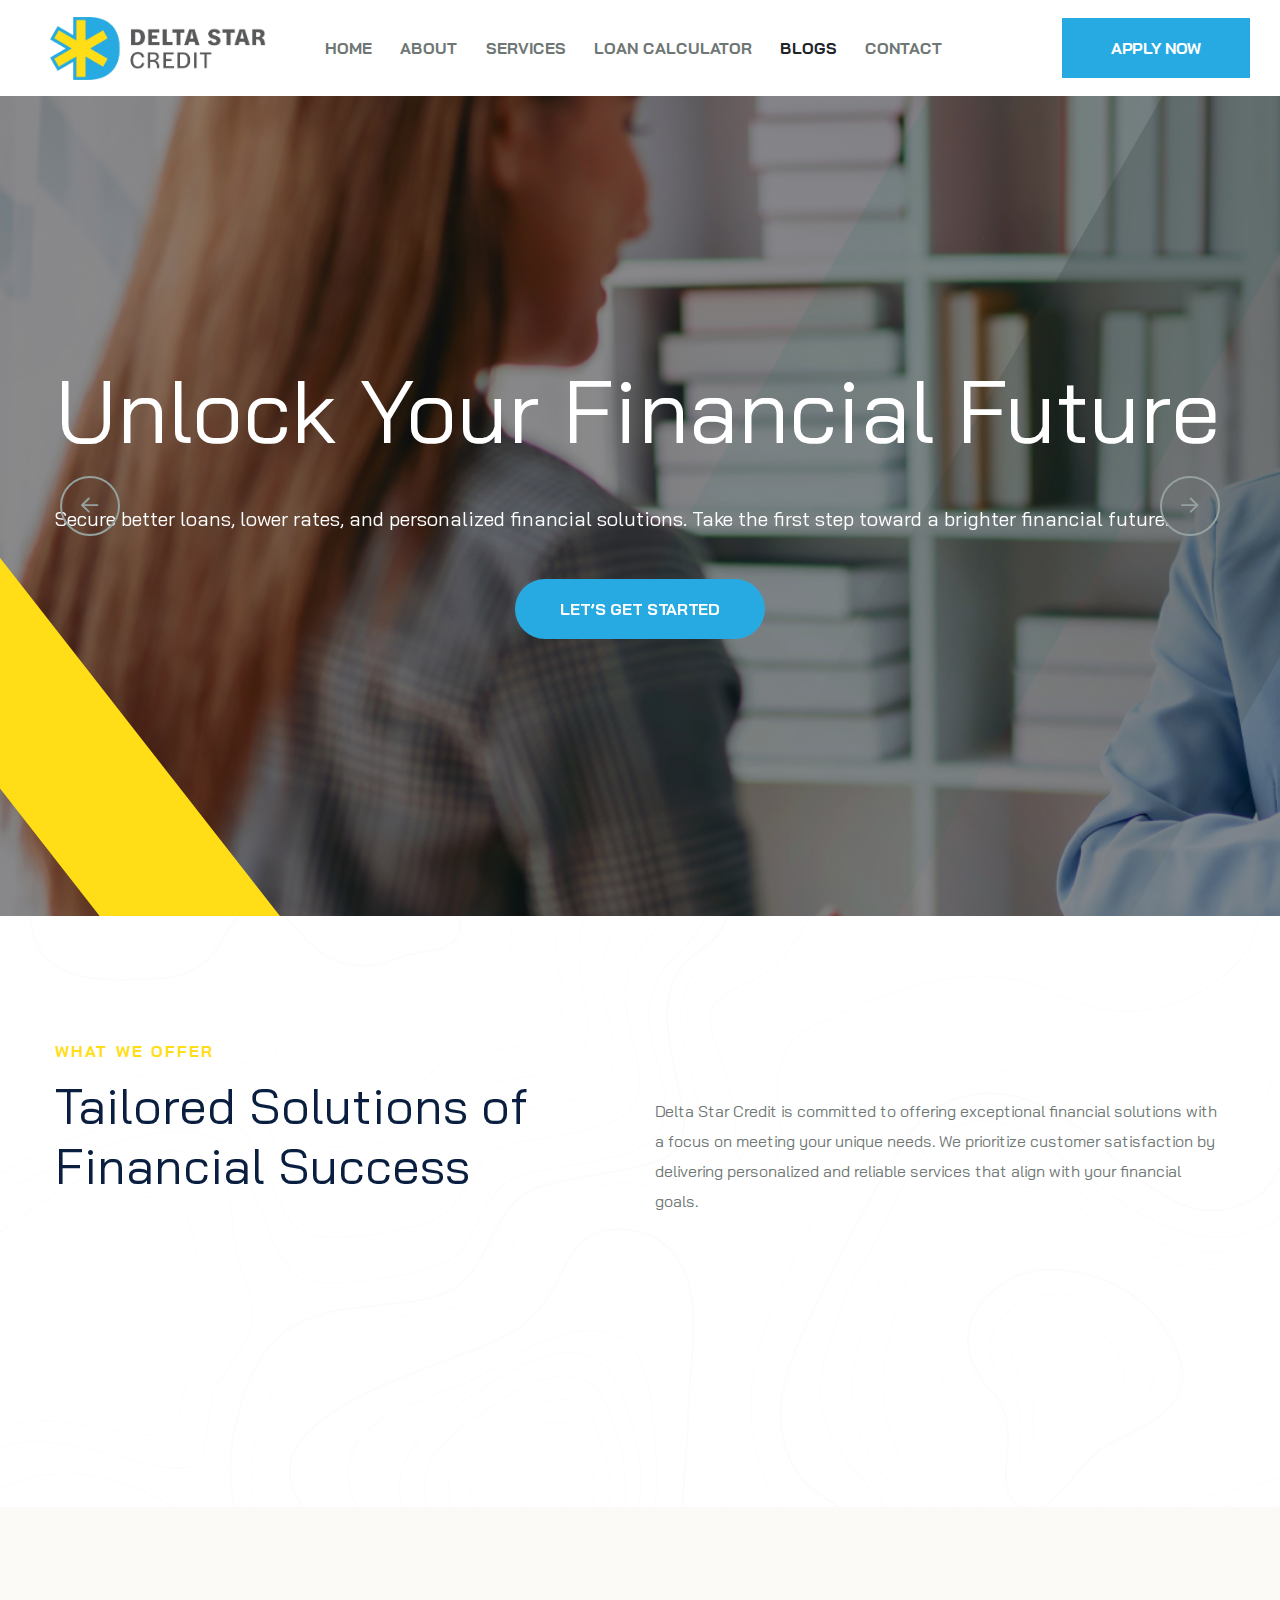
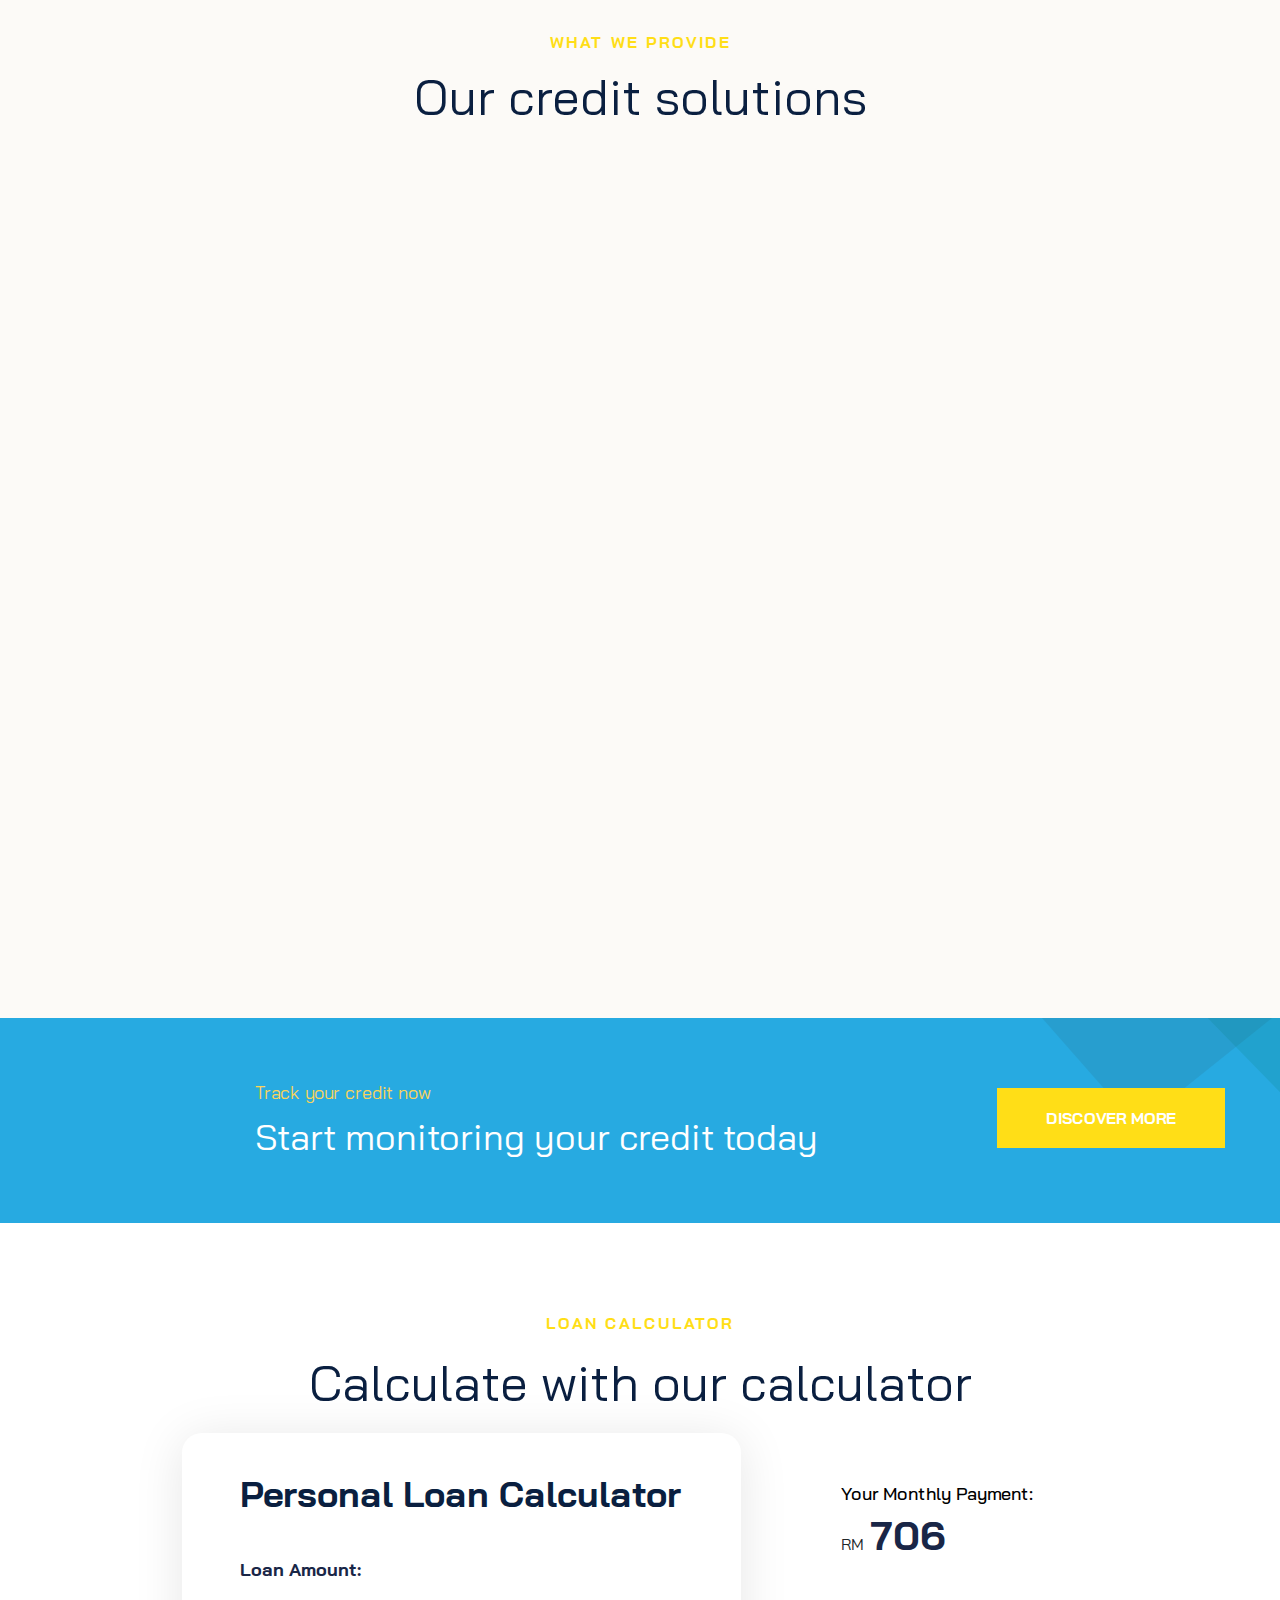
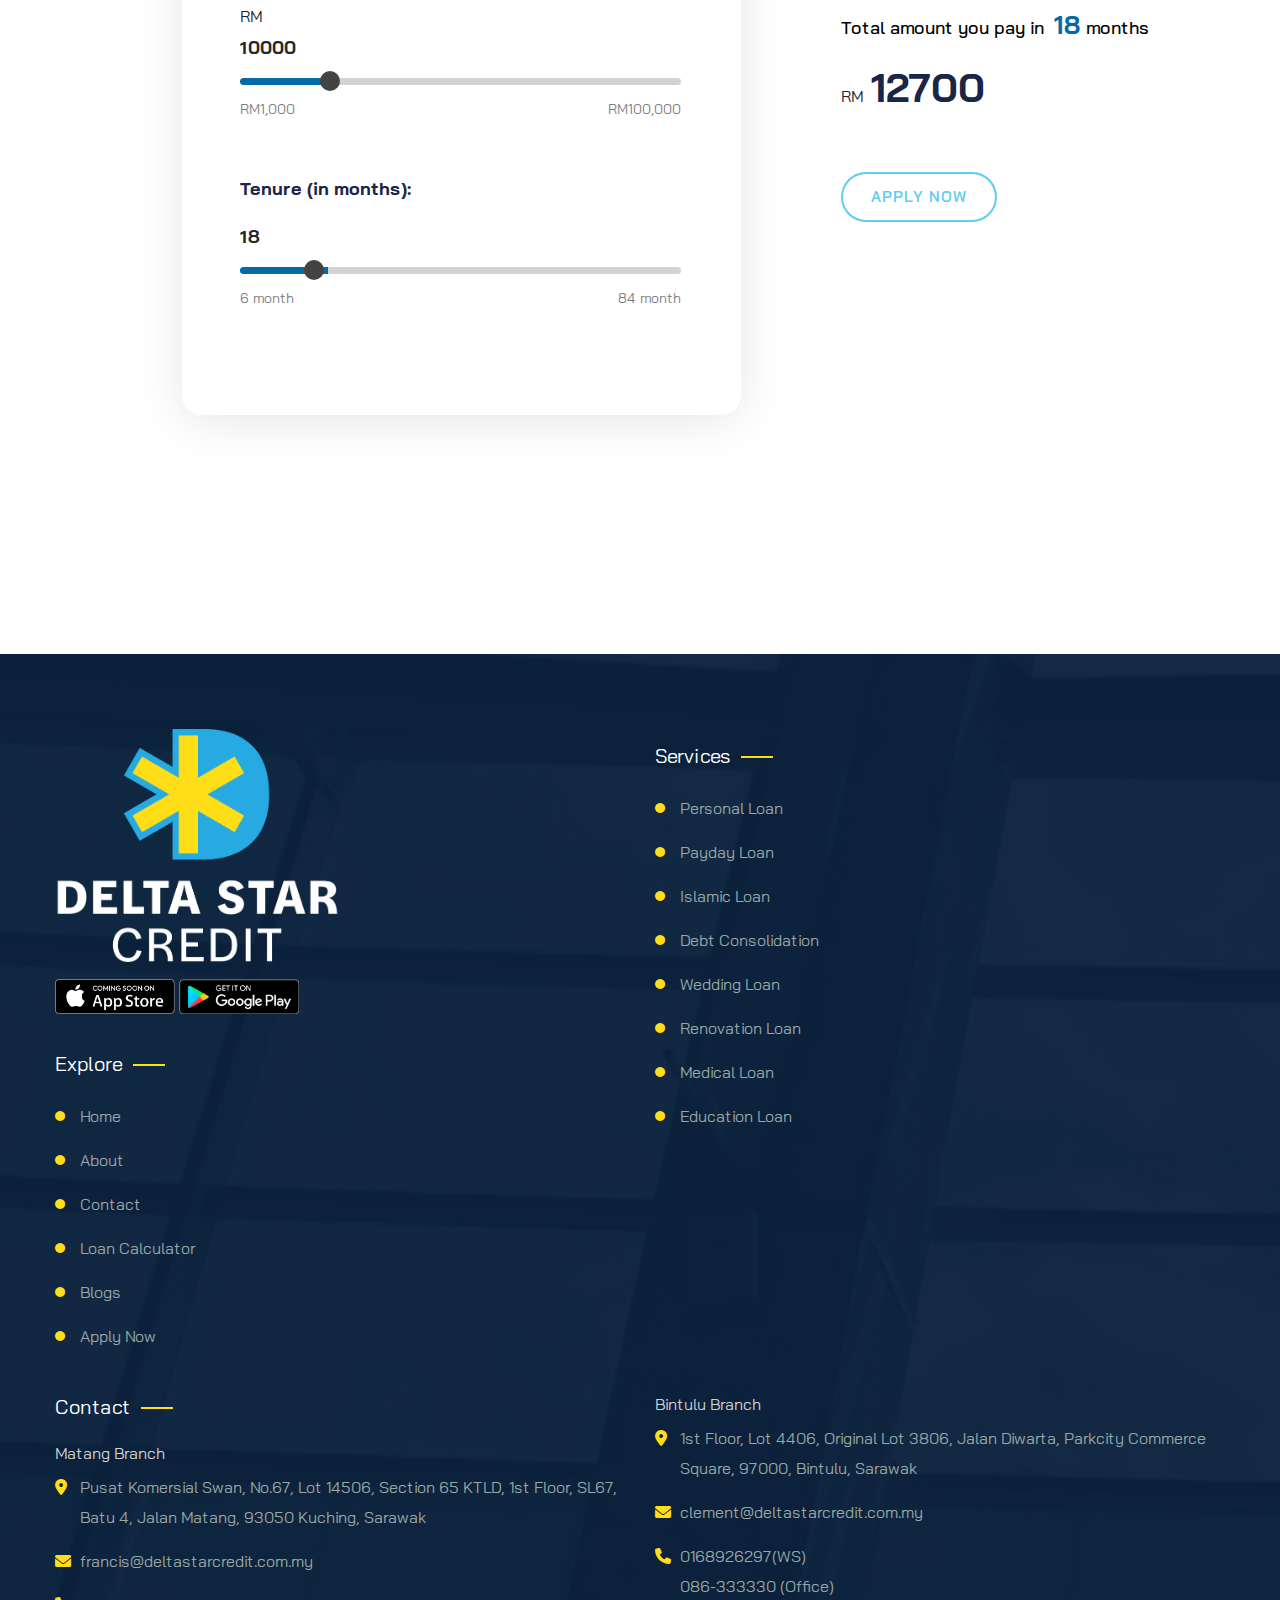
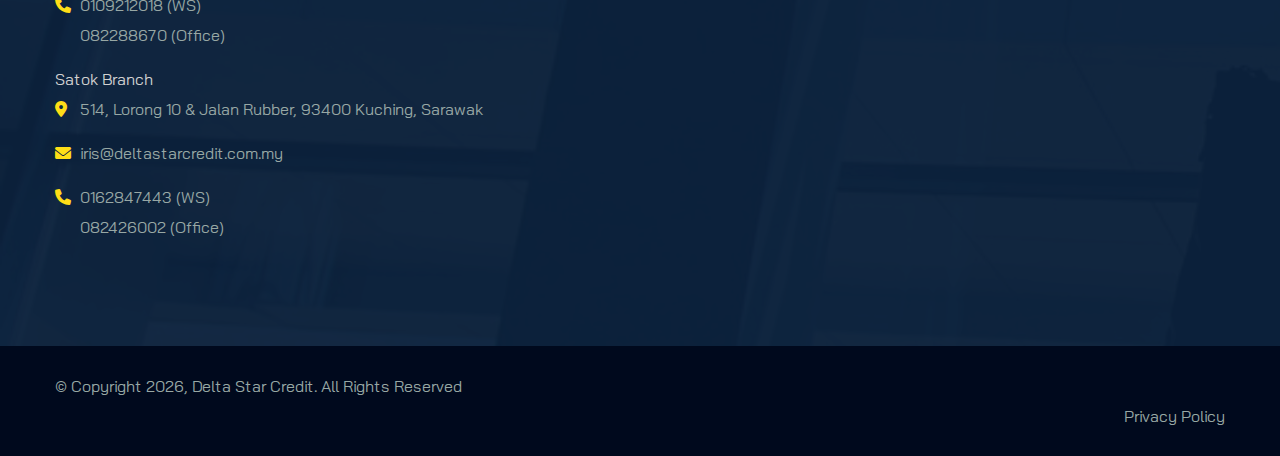
==== commit 82125731: "update email link" ====
--- a/index.html
+++ b/index.html
@@ -1086,7 +1086,7 @@
                               <span>
                                  <i class="fa-sharp fa-solid fa-envelope"></i>
                               </span>
-                              <a href="mailto:hello@deltastarcredit.com.my">hello@deltastarcredit.com.my</a>
+                              <a href="mailto:francis@deltastarcredit.com.my">francis@deltastarcredit.com.my</a>
                            </li>
                            <li>
                               <span>
@@ -1107,6 +1107,12 @@
                            </li>
                            <li>
                               <span>
+                                 <i class="fa-sharp fa-solid fa-envelope"></i>
+                              </span>
+                              <a href="mailto:iris@deltastarcredit.com.my">iris@deltastarcredit.com.my</a>
+                           </li>
+                           <li>
+                              <span>
                                  <i class="fa-sharp fa-solid fa-phone"></i>
                               </span>
                               <a href="https://wa.me/60162847443">0162847443 (WS)</a> <br>
@@ -1120,6 +1126,8 @@
                </div>
             <div class="col-xxl-3 col-lg-6 col-md-6 col-sm-6">
                   <div class="footer__widget footer__widget-2 pb-30">
+                     <!-- <h4 class="footer__widget-title footer__widget-title-2">Contact</h4> -->
+                     <div class="footer__widget footer__widget-2 pb-30">
                      <!-- <h4 class="footer__widget-title footer__widget-title-2">Contact</h4> -->
                      <div class="footer__contact-info tp-footer__icon-space">
                         <h6 class="white-color text-bold">Bintulu Branch</h6>
@@ -1134,7 +1142,7 @@
                               <span>
                                  <i class="fa-sharp fa-solid fa-envelope"></i>
                               </span>
-                              <a href="mailto:hello@deltastarcredit.com.my">hello@deltastarcredit.com.my</a>
+                              <a href="mailto:clement@deltastarcredit.com.my">clement@deltastarcredit.com.my</a>
                            </li>
                            <li>
                               <span>
@@ -1147,6 +1155,7 @@
                         </ul>
                         
                      </div>
+                  </div>
                   </div>
                </div>
          </div>
--- a/assets/css/main.css
+++ b/assets/css/main.css
@@ -656,7 +656,19 @@
 
 /* Recently added - newly added */
 
-
+.indent-text{
+  text-indent: 50px;
+}
+
+.email-list {
+  list-style-type: none; /* Removes bullet points */
+  padding-left: 0; /* Removes default padding */
+}
+
+.attention {
+  font-weight: bold;
+  margin-top: 10px;
+}
 
 .tp-portfolio__thumb{
   width: 100%; /* Full width */
